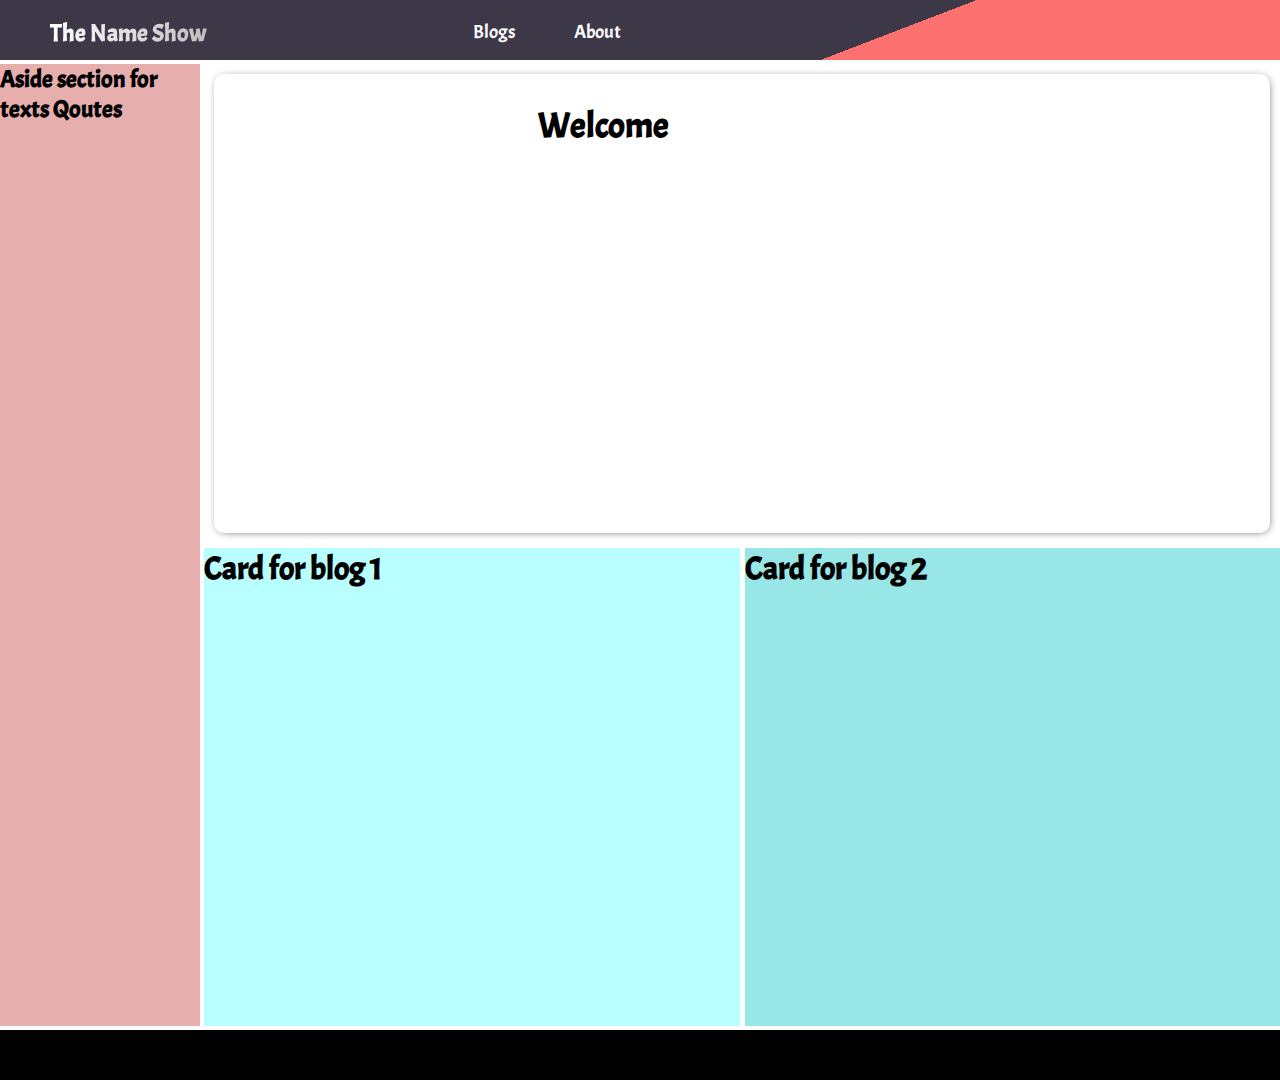
==== frontend/index.html @ 1564470f "initial commit from frontend" ====
<!DOCTYPE html>
<html lang="en">
  <head>
    <meta charset="UTF-8" />
    <meta http-equiv="X-UA-Compatible" content="IE=edge" />
    <meta name="viewport" content="width=device-width, initial-scale=1.0" />
    <link rel="shortcut icon" href="react.png" type="image/x-icon" />
    <link rel="stylesheet" href="./style.css" />
    <link rel="preconnect" href="https://fonts.googleapis.com" />
    <link rel="preconnect" href="https://fonts.gstatic.com" crossorigin />
    <link
      href="https://fonts.googleapis.com/css2?family=Acme&display=swap"
      rel="stylesheet"
    />
    <title>The Name Show</title>
  </head>

  <body>
    <div id="container">
      <nav id="navbar">
        <h1 id="navbarname">The Name Show</h1>
        <ul>
          <li><a href="#blogs">Blogs</a></li>
          <li><a href="#about">About</a></li>
        </ul>
      </nav>
      <aside id="aside"><h2>Aside section for texts Qoutes</h2></aside>
      <main id="main">
        <div class="content">
          <div class="intro">
            <h1 id="introtext">Welcome</h1>
          </div>
        </div>

        <div class="card1"><h1>Card for blog 1</h1></div>
        <div class="card2"><h1>Card for blog 2</h1></div>
      </main>
      <footer><h3>Footer</h3></footer>
    </div>
  </body>
</html>
---- frontend/style.css ----
* {
  margin: 0;
  padding: 0;
  font-family: "Acme", sans-serif;
  box-sizing: border-box;
}
#navbarname {
  position: absolute;
  top: 18px;
  left: 50px;
  color: white;
  font-size: 24px;
  background-image: linear-gradient(
    to right,
    rgb(255, 255, 255),
    rgb(190, 190, 190)
  );
  -webkit-background-clip: text;
  -moz-background-clip: text;
  background-clip: text;
  color: transparent;
}

#container {
  display: grid;
  height: 120vh;
  width: 100%;
  background-color: rgb(255, 255, 255);
  grid-template-columns: 200px 1fr 1fr 1fr;
  grid-gap: 4px;
  grid-template-rows: 60px 1fr 1fr 50px;
  grid-template-areas:
    "nav nav nav nav"
    "aside main main main"
    "aside main main main"
    "footer footer footer footer ";
}

nav {
  background: linear-gradient(339deg, #fd7171 32%, rgb(189 41 41 / 0%) 31%);
  grid-area: nav;
  background-color: rgb(60 56 72);
}
#navbar ul {
  display: flex;
  position: relative;
}
#navbar ul li {
  margin-left: 59px;
  list-style: none;
  color: white;
}
#navbar ul li a {
  text-decoration: none;
  color: white;
  position: relative;
  top: 20px;

  font-size: 19px;
  left: 414px;
}
#navbar ul li a:hover {
  color: rgb(190, 190, 190);
}

aside {
  background-color: rgb(231, 174, 174);
  grid-area: aside;
  overflow: hidden;
}
main {
  /* background-color: rgb(255, 253, 225); */
  grid-area: main;
  display: inline-grid;
  grid-template-rows: 1fr 1fr 1fr 1fr;
  grid-template-columns: 1fr 1fr 1fr 1fr;
  grid-gap: 5px;

  grid-template-areas:
    "content content content content"
    "content content content content"
    "card1 card1 card2 card2"
    "card1 card1 card2 card2";
}
footer {
  background-color: rgb(0, 0, 0);
  grid-area: footer;
}

.content {
  background-color: rgb(255, 255, 255);
  grid-area: content;
  /* border: 1px solid white; */
  box-shadow: 1px 1px 10px -4px;
  border-radius: 10px;
  margin: 10px;
  /* place-self: left; */
}
.card1 {
  grid-area: card1;
  background-color: rgb(186, 255, 255);
}
.card2 {
  background-color: rgb(152, 230, 230);
  grid-area: card2;
}
img {
  height: 200px;
  width: 200px;
}
#introtext {
  font-size: 35px;
  display: inline-block;
  position: relative;
  top: 29px;
  left: 324px;
}
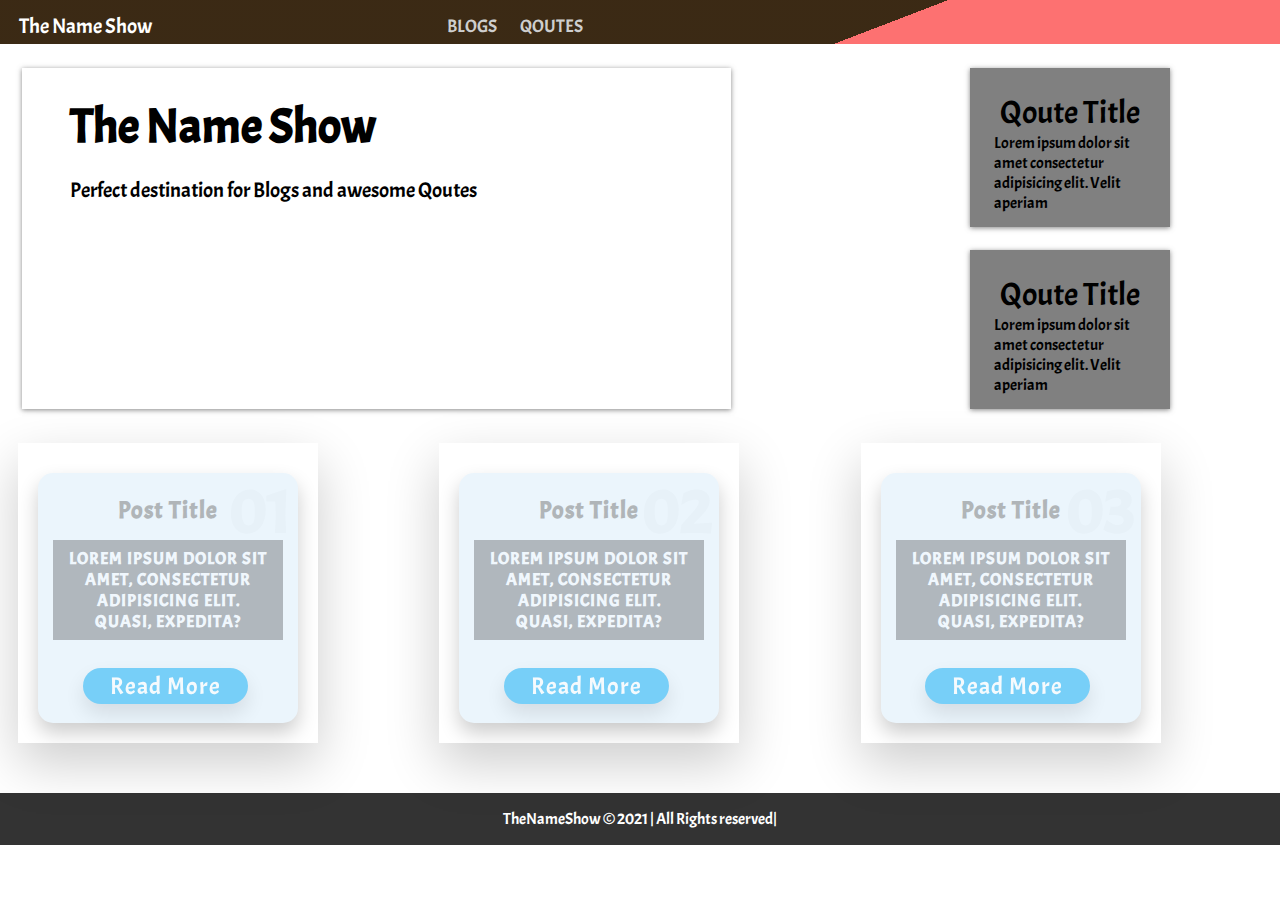
==== commit 76c9386b: "24 sep" ====
--- a/frontend/index.html
+++ b/frontend/index.html
@@ -12,30 +12,122 @@
       href="https://fonts.googleapis.com/css2?family=Acme&display=swap"
       rel="stylesheet"
     />
+    <link rel="stylesheet" href="style.css" />
     <title>The Name Show</title>
   </head>
 
   <body>
-    <div id="container">
-      <nav id="navbar">
-        <h1 id="navbarname">The Name Show</h1>
-        <ul>
-          <li><a href="#blogs">Blogs</a></li>
-          <li><a href="#about">About</a></li>
-        </ul>
-      </nav>
-      <aside id="aside"><h2>Aside section for texts Qoutes</h2></aside>
-      <main id="main">
-        <div class="content">
-          <div class="intro">
-            <h1 id="introtext">Welcome</h1>
+    <div class="container">
+      <div class="main_ui">
+ 
+        <nav class="navbar">
+          <p class="webname">The Name Show</p>
+
+          <ul>
+            <li>
+              <a href="#">Blogs</a>
+            </li>
+            <li>
+              <a href="#">Qoutes</a>
+            </li>
+          </ul>
+        </nav>
+
+   
+        <section class="top-container">
+          <header class="intropg">
+
+            <h1>The Name Show</h1>
+            <p>Perfect destination for Blogs and awesome Qoutes</p>
+          </header>
+          <div class="qoute-box qoute-box-a">
+            <p class="texttitle">Qoute Title</p>
+            <p class="textboxcontent">
+              Lorem ipsum dolor sit amet consectetur adipisicing elit. Velit
+              aperiam
+            </p>
           </div>
-        </div>
+          <div class="qoute-box qoute-box-b">
+            <p class="texttitle">Qoute Title</p>
+            <p class="textboxcontent">
+              Lorem ipsum dolor sit amet consectetur adipisicing elit. Velit
+              aperiam
+            </p>
+          </div>
+        </section>
 
-        <div class="card1"><h1>Card for blog 1</h1></div>
-        <div class="card2"><h1>Card for blog 2</h1></div>
-      </main>
-      <footer><h3>Footer</h3></footer>
+        <section class="boxes">
+         
+          <div class="box">
+            <span></span>
+            <span></span>
+            <span></span>
+            <span></span>
+            
+            <div class="box2">
+
+              <div class="blogcontent">
+                <h2>01</h2>
+                <h3>Post Title<h3>
+                  <p>
+                    Lorem ipsum dolor sit amet, consectetur adipisicing elit. Quasi,
+                    expedita?
+                  </p>
+                  <a href="#">Read More</a>
+                </div>
+            </div>
+            </div>
+    
+            <div class="box">
+              <span></span>
+              <span></span>
+              <span></span>
+              <span></span>
+              
+              <div class="box2">
+  
+                <div class="blogcontent">
+                  <h2>02</h2>
+                  <h3>Post Title<h3>
+                    <p>
+                      Lorem ipsum dolor sit amet, consectetur adipisicing elit. Quasi,
+                      expedita?
+                    </p>
+                    <a href="#">Read More</a>
+                  </div>
+              </div>
+              </div>
+      
+              <div class="box">
+                <span></span>
+                <span></span>
+                <span></span>
+                <span></span>
+
+                <div class="box2">
+    
+                  <div class="blogcontent">
+                    <h2>03</h2>
+                    <h3>Post Title<h3>
+                      <p>
+                        Lorem ipsum dolor sit amet, consectetur adipisicing elit. Quasi,
+                        expedita?
+                      </p>
+                      <a href="#">Read More</a>
+                    </div>
+                </div>
+                </div>
+        
+      
+          </div>
+        </section>
+
+
+        <footer>
+          <p>TheNameShow &copy; 2021    | All Rights reserved|</p>
+        </footer>
+      </div>
+    
     </div>
   </body>
 </html>
--- a/frontend/style.css
+++ b/frontend/style.css
@@ -1,117 +1,385 @@
-* {
-  margin: 0;
-  padding: 0;
-  font-family: "Acme", sans-serif;
-  box-sizing: border-box;
-}
-#navbarname {
-  position: absolute;
-  top: 18px;
-  left: 50px;
-  color: white;
-  font-size: 24px;
-  background-image: linear-gradient(
-    to right,
-    rgb(255, 255, 255),
-    rgb(190, 190, 190)
-  );
-  -webkit-background-clip: text;
-  -moz-background-clip: text;
-  background-clip: text;
-  color: transparent;
-}
-
-#container {
-  display: grid;
-  height: 120vh;
-  width: 100%;
-  background-color: rgb(255, 255, 255);
-  grid-template-columns: 200px 1fr 1fr 1fr;
-  grid-gap: 4px;
-  grid-template-rows: 60px 1fr 1fr 50px;
-  grid-template-areas:
-    "nav nav nav nav"
-    "aside main main main"
-    "aside main main main"
-    "footer footer footer footer ";
-}
-
-nav {
-  background: linear-gradient(339deg, #fd7171 32%, rgb(189 41 41 / 0%) 31%);
-  grid-area: nav;
-  background-color: rgb(60 56 72);
-}
-#navbar ul {
-  display: flex;
-  position: relative;
-}
-#navbar ul li {
-  margin-left: 59px;
-  list-style: none;
-  color: white;
-}
-#navbar ul li a {
-  text-decoration: none;
-  color: white;
-  position: relative;
-  top: 20px;
-
-  font-size: 19px;
-  left: 414px;
-}
-#navbar ul li a:hover {
-  color: rgb(190, 190, 190);
-}
-
-aside {
-  background-color: rgb(231, 174, 174);
-  grid-area: aside;
-  overflow: hidden;
-}
-main {
-  /* background-color: rgb(255, 253, 225); */
-  grid-area: main;
-  display: inline-grid;
-  grid-template-rows: 1fr 1fr 1fr 1fr;
-  grid-template-columns: 1fr 1fr 1fr 1fr;
-  grid-gap: 5px;
-
-  grid-template-areas:
-    "content content content content"
-    "content content content content"
-    "card1 card1 card2 card2"
-    "card1 card1 card2 card2";
-}
-footer {
-  background-color: rgb(0, 0, 0);
-  grid-area: footer;
-}
-
-.content {
-  background-color: rgb(255, 255, 255);
-  grid-area: content;
-  /* border: 1px solid white; */
-  box-shadow: 1px 1px 10px -4px;
-  border-radius: 10px;
-  margin: 10px;
-  /* place-self: left; */
-}
-.card1 {
-  grid-area: card1;
-  background-color: rgb(186, 255, 255);
-}
-.card2 {
-  background-color: rgb(152, 230, 230);
-  grid-area: card2;
-}
-img {
-  height: 200px;
-  width: 200px;
-}
-#introtext {
-  font-size: 35px;
-  display: inline-block;
-  position: relative;
-  top: 29px;
-  left: 324px;
-}
+:root {
+    --primary: #ddd;
+    --dark: #333;
+  
+    --light: #fff;
+    --shadow: 0 1px 5px rgba(104, 104, 104, 0.8);
+  }
+  
+  * {
+    box-sizing: border-box;
+    font-family: "Acme";
+  
+    padding: 0;
+    margin: 0;
+  }
+  
+  .btn {
+    background: var(--dark);
+    color: var(--light);
+    padding: 0.6rem 1.3rem;
+    text-decoration: none;
+    border: 0;
+  }
+  
+  img {
+    max-width: 100%;
+  }
+  
+  .main_ui {
+    display: grid;
+    grid-gap: 20px;
+  }
+  .webname {
+    position: absolute;
+    top: 13px;
+    color: white;
+    left: 19px;
+    font-size: 1.3rem;
+  }
+  
+  /* Navigation */
+  
+  .navbar ul {
+    /* display: grid; */
+    display: flex;
+    /* grid-gap: 20px; */
+    background: linear-gradient(339deg, #fd7171 32%, rgb(51 33 11 / 96%) 25%);
+    padding: 0;
+    list-style: none;
+    grid-template-columns: repeat(4, 1fr);
+  }
+  .navbar ul li {
+    position: relative;
+    top: 4px;
+    left: 436px;
+  }
+  
+  .navbar a {
+    display: inline-block;
+    text-decoration: none;
+    padding: 0.7rem;
+    text-align: center;
+    color: rgb(206, 206, 206);
+    text-transform: uppercase;
+    font-size: 1.1rem;
+    text-decoration: none;
+  
+    z-index: 2;
+  }
+  
+  .navbar a:hover {
+    color: rgb(255, 255, 255);
+  }
+  
+  /* Top Container */
+  .top-container {
+    display: grid;
+    grid-gap: 23px;
+    position: relative;
+    top: 4px;
+    left: -8px;
+    width: 100%;
+    grid-template-areas:
+      "intropg intropg qoute-box-a"
+      "intropg intropg  qoute-box-b";
+  }
+  
+  .intropg {
+    grid-area: intropg;
+    min-height: 333px;
+    padding: 3rem;
+    display: flex;
+    background: url(./contentintro.jpg);
+    background-size: cover;
+    background-position: center;
+    flex-direction: column;
+    margin-left: 30px;
+    background-position-y: 40px;
+    background-repeat: no-repeat;
+    align-items: start;
+    width: 709px;
+    overflow: hidden;
+    justify-content: start;
+    box-shadow: var(--shadow);
+  }
+  
+  .intropg h1 {
+    position: relative;
+    top: -20px;
+    font-size: 3rem;
+    margin-bottom: 0;
+    color: black;
+  }
+  
+  .intropg p {
+    font-size: 1.3rem;
+    margin-top: 0;
+    color: black;
+  }
+  
+  .qoute-box {
+    background: grey;
+    display: grid;
+    align-items: center;
+    justify-items: center;
+    box-shadow: var(--shadow);
+    padding: 1.5rem;
+    width: 200px;
+    height: 159px;
+    position: relative;
+    left: 4px;
+  }
+  
+  .qoute-box .texttitle {
+    font-size: 2rem;
+  }
+  
+  .qoute-box-a {
+    grid-area: qoute-box-a;
+  }
+  
+  .qoute-box-b {
+    grid-area: qoute-box-b;
+  }
+  
+  .boxes {
+    display: grid;
+    grid-gap: 20px;
+    grid-template-columns: repeat(auto-fit, minmax(200px, 1fr));
+    margin: 18px;
+  }
+  .boxes:hover .box {
+    opacity: 0.2;
+  }
+  .boxes .box:hover {
+    opacity: 1;
+  }
+  .box {
+    background: rgb(255, 255, 255);
+    position: relative;
+    top: 0;
+    left: 0;
+    width: 300px;
+    height: 300px;
+    overflow: hidden;
+    text-align: center;
+    padding: 1.5rem 2rem;
+    box-shadow: 0px 20px 50px rgba(0, 0, 0, 0.2);
+  }
+  .box2 {
+    position: absolute;
+    top: 30px;
+    left: 20px;
+    right: 20px;
+    bottom: 20px;
+    background: #ebf5fc;
+    box-shadow: 0 10px 20px rgba(0, 0, 0, 0.2);
+    border-radius: 15px;
+    transition: 0.5s;
+  }
+  
+  .box .blogcontent {
+    display: flex;
+    flex-direction: column;
+    padding: 15px;
+    margin-top: 7px;
+  }
+  .box .blogcontent h2 {
+    position: absolute;
+    top: -2px;
+    right: 6px;
+    font-size: 4em;
+    font-weight: 700;
+    color: rgba(0, 0, 0, 0.05);
+    z-index: 1;
+    opacity: 0.3;
+    transition: 0.5s;
+  }
+  .box:hover .blogcontent h2 {
+    opacity: 1;
+    transform: translateY(-14px);
+  
+    pointer-events: none;
+  }
+  .box .blogcontent h3 {
+    position: relative;
+    font-size: 1.5em;
+    color: #777;
+    z-index: 2;
+    opacity: 0.5;
+    letter-spacing: 1px;
+    transition: 0.5s;
+  }
+  .box .blogcontent p {
+    position: relative;
+    font-size: 0.7em;
+    color: 777;
+    z-index: 2;
+    font-weight: 300;
+    opacity: 0.5;
+    letter-spacing: 1px;
+    transition: 0.5s;
+  }
+  .box .blogcontent p {
+    display: inline-block;
+    margin-top: 15px;
+    padding: 8px 15px;
+    display: flex;
+    flex-direction: column;
+    background: rgb(0, 0, 0);
+    color: white;
+    text-decoration: none;
+    text-transform: uppercase;
+    font-weight: 700;
+  }
+  .box .blogcontent a {
+    margin-top: 20px;
+    border-radius: 41px;
+    padding: 3px;
+    display: inline-block;
+    background: #03a9f4;
+    /* display: flex; */
+    flex-direction: column;
+    /* background: rgb(0 0 0); */
+    color: white;
+    width: 165px;
+    position: relative;
+    top: 8px;
+    left: -3px;
+    box-shadow: 0 10px 20px rgba(0, 0, 0, 0.2);
+    text-decoration: none;
+    /* text-transform: uppercase; */
+    font-weight: 500;
+  }
+  
+  .box:hover .blogcontent h3 {
+    opacity: 1;
+    color: white;
+  }
+  .box:hover .blogcontent h2 {
+    color: black;
+  }
+  .box:hover .blogcontent h3,
+  .box:hover .blogcontent p {
+    color: white;
+  }
+  .box:hover .box2 {
+    transform: translateY(-15px);
+    box-shadow: 0 10px 40px rgba(0, 0, 0, 0.2);
+    background: linear-gradient(45deg, #b95ce4, #bda9ff);
+  }
+  .box:hover .blogcontent a {
+    background: #ff568f;
+  }
+  .box span {
+    transition: 0.5s;
+    opacity: 0;
+  }
+  .box:hover span {
+    opacity: 1;
+  }
+  .box span:nth-child(1) {
+    position: absolute;
+    top: 0;
+    left: 0;
+    width: 100%;
+    height: 3px;
+    background: linear-gradient(to right, transparent, #217dff);
+    animation: animate1 2s linear infinite;
+  }
+  .box span:nth-child(2) {
+    position: absolute;
+    top: 0;
+    right: 0;
+    width: 3px;
+    height: 100%;
+    background: linear-gradient(to bottom, transparent, #3f8efd);
+    animation: animate2 2s linear infinite;
+    animation-delay: 1s;
+  }
+  .box span:nth-child(3) {
+    position: absolute;
+    bottom: 0;
+    left: 0;
+    width: 100%;
+    height: 3px;
+    background: linear-gradient(to left, transparent, #3f8efd);
+    animation: animate3 2s linear infinite;
+  }
+  .box span:nth-child(4) {
+    position: absolute;
+    top: 0;
+    left: 0;
+    width: 100%;
+    height: 3px;
+    animation-delay: 1.5s;
+    background: linear-gradient(to top, transparent, #3f8efd);
+    animation: animate4 2s linear infinite;
+  }
+  @keyframes animate1 {
+    0% {
+      transform: translateX(-100%);
+    }
+    100% {
+      transform: translateX(100%);
+    }
+  }
+  @keyframes animate2 {
+    0% {
+      transform: translateY(-100%);
+    }
+    100% {
+      transform: translateY(100%);
+    }
+  }
+  @keyframes animate3 {
+    0% {
+      transform: translateX(100%);
+    }
+    100% {
+      transform: translateX(-100%);
+    }
+  }
+  @keyframes animate4 {
+    0% {
+      transform: translateY(-100%);
+    }
+    100% {
+      transform: translateY(100%);
+    }
+  }
+  
+  footer {
+    margin-top: 2rem;
+    background: var(--dark);
+    color: white;
+    text-align: center;
+    padding: 1rem;
+  }
+  
+  @media (max-width: 700px) {
+    .top-container {
+      grid-template-areas:
+        "intropg intropg"
+        "qoute-box-a qoute-box-b";
+    }
+  
+    .intropg h1 {
+      font-size: 2.5rem;
+    }
+  
+    .navbar ul {
+      grid-template-columns: 1fr;
+    }
+  }
+  
+  @media (max-width: 500px) {
+    .top-container {
+      grid-template-areas:
+        "intropg"
+        "qoute-box-a"
+        "qoute-box-b";
+    }
+  }
+  --- a/frontend/style.css
+++ b/frontend/style.css
@@ -1,117 +1,385 @@
-* {
-  margin: 0;
-  padding: 0;
-  font-family: "Acme", sans-serif;
-  box-sizing: border-box;
-}
-#navbarname {
-  position: absolute;
-  top: 18px;
-  left: 50px;
-  color: white;
-  font-size: 24px;
-  background-image: linear-gradient(
-    to right,
-    rgb(255, 255, 255),
-    rgb(190, 190, 190)
-  );
-  -webkit-background-clip: text;
-  -moz-background-clip: text;
-  background-clip: text;
-  color: transparent;
-}
-
-#container {
-  display: grid;
-  height: 120vh;
-  width: 100%;
-  background-color: rgb(255, 255, 255);
-  grid-template-columns: 200px 1fr 1fr 1fr;
-  grid-gap: 4px;
-  grid-template-rows: 60px 1fr 1fr 50px;
-  grid-template-areas:
-    "nav nav nav nav"
-    "aside main main main"
-    "aside main main main"
-    "footer footer footer footer ";
-}
-
-nav {
-  background: linear-gradient(339deg, #fd7171 32%, rgb(189 41 41 / 0%) 31%);
-  grid-area: nav;
-  background-color: rgb(60 56 72);
-}
-#navbar ul {
-  display: flex;
-  position: relative;
-}
-#navbar ul li {
-  margin-left: 59px;
-  list-style: none;
-  color: white;
-}
-#navbar ul li a {
-  text-decoration: none;
-  color: white;
-  position: relative;
-  top: 20px;
-
-  font-size: 19px;
-  left: 414px;
-}
-#navbar ul li a:hover {
-  color: rgb(190, 190, 190);
-}
-
-aside {
-  background-color: rgb(231, 174, 174);
-  grid-area: aside;
-  overflow: hidden;
-}
-main {
-  /* background-color: rgb(255, 253, 225); */
-  grid-area: main;
-  display: inline-grid;
-  grid-template-rows: 1fr 1fr 1fr 1fr;
-  grid-template-columns: 1fr 1fr 1fr 1fr;
-  grid-gap: 5px;
-
-  grid-template-areas:
-    "content content content content"
-    "content content content content"
-    "card1 card1 card2 card2"
-    "card1 card1 card2 card2";
-}
-footer {
-  background-color: rgb(0, 0, 0);
-  grid-area: footer;
-}
-
-.content {
-  background-color: rgb(255, 255, 255);
-  grid-area: content;
-  /* border: 1px solid white; */
-  box-shadow: 1px 1px 10px -4px;
-  border-radius: 10px;
-  margin: 10px;
-  /* place-self: left; */
-}
-.card1 {
-  grid-area: card1;
-  background-color: rgb(186, 255, 255);
-}
-.card2 {
-  background-color: rgb(152, 230, 230);
-  grid-area: card2;
-}
-img {
-  height: 200px;
-  width: 200px;
-}
-#introtext {
-  font-size: 35px;
-  display: inline-block;
-  position: relative;
-  top: 29px;
-  left: 324px;
-}
+:root {
+    --primary: #ddd;
+    --dark: #333;
+  
+    --light: #fff;
+    --shadow: 0 1px 5px rgba(104, 104, 104, 0.8);
+  }
+  
+  * {
+    box-sizing: border-box;
+    font-family: "Acme";
+  
+    padding: 0;
+    margin: 0;
+  }
+  
+  .btn {
+    background: var(--dark);
+    color: var(--light);
+    padding: 0.6rem 1.3rem;
+    text-decoration: none;
+    border: 0;
+  }
+  
+  img {
+    max-width: 100%;
+  }
+  
+  .main_ui {
+    display: grid;
+    grid-gap: 20px;
+  }
+  .webname {
+    position: absolute;
+    top: 13px;
+    color: white;
+    left: 19px;
+    font-size: 1.3rem;
+  }
+  
+  /* Navigation */
+  
+  .navbar ul {
+    /* display: grid; */
+    display: flex;
+    /* grid-gap: 20px; */
+    background: linear-gradient(339deg, #fd7171 32%, rgb(51 33 11 / 96%) 25%);
+    padding: 0;
+    list-style: none;
+    grid-template-columns: repeat(4, 1fr);
+  }
+  .navbar ul li {
+    position: relative;
+    top: 4px;
+    left: 436px;
+  }
+  
+  .navbar a {
+    display: inline-block;
+    text-decoration: none;
+    padding: 0.7rem;
+    text-align: center;
+    color: rgb(206, 206, 206);
+    text-transform: uppercase;
+    font-size: 1.1rem;
+    text-decoration: none;
+  
+    z-index: 2;
+  }
+  
+  .navbar a:hover {
+    color: rgb(255, 255, 255);
+  }
+  
+  /* Top Container */
+  .top-container {
+    display: grid;
+    grid-gap: 23px;
+    position: relative;
+    top: 4px;
+    left: -8px;
+    width: 100%;
+    grid-template-areas:
+      "intropg intropg qoute-box-a"
+      "intropg intropg  qoute-box-b";
+  }
+  
+  .intropg {
+    grid-area: intropg;
+    min-height: 333px;
+    padding: 3rem;
+    display: flex;
+    background: url(./contentintro.jpg);
+    background-size: cover;
+    background-position: center;
+    flex-direction: column;
+    margin-left: 30px;
+    background-position-y: 40px;
+    background-repeat: no-repeat;
+    align-items: start;
+    width: 709px;
+    overflow: hidden;
+    justify-content: start;
+    box-shadow: var(--shadow);
+  }
+  
+  .intropg h1 {
+    position: relative;
+    top: -20px;
+    font-size: 3rem;
+    margin-bottom: 0;
+    color: black;
+  }
+  
+  .intropg p {
+    font-size: 1.3rem;
+    margin-top: 0;
+    color: black;
+  }
+  
+  .qoute-box {
+    background: grey;
+    display: grid;
+    align-items: center;
+    justify-items: center;
+    box-shadow: var(--shadow);
+    padding: 1.5rem;
+    width: 200px;
+    height: 159px;
+    position: relative;
+    left: 4px;
+  }
+  
+  .qoute-box .texttitle {
+    font-size: 2rem;
+  }
+  
+  .qoute-box-a {
+    grid-area: qoute-box-a;
+  }
+  
+  .qoute-box-b {
+    grid-area: qoute-box-b;
+  }
+  
+  .boxes {
+    display: grid;
+    grid-gap: 20px;
+    grid-template-columns: repeat(auto-fit, minmax(200px, 1fr));
+    margin: 18px;
+  }
+  .boxes:hover .box {
+    opacity: 0.2;
+  }
+  .boxes .box:hover {
+    opacity: 1;
+  }
+  .box {
+    background: rgb(255, 255, 255);
+    position: relative;
+    top: 0;
+    left: 0;
+    width: 300px;
+    height: 300px;
+    overflow: hidden;
+    text-align: center;
+    padding: 1.5rem 2rem;
+    box-shadow: 0px 20px 50px rgba(0, 0, 0, 0.2);
+  }
+  .box2 {
+    position: absolute;
+    top: 30px;
+    left: 20px;
+    right: 20px;
+    bottom: 20px;
+    background: #ebf5fc;
+    box-shadow: 0 10px 20px rgba(0, 0, 0, 0.2);
+    border-radius: 15px;
+    transition: 0.5s;
+  }
+  
+  .box .blogcontent {
+    display: flex;
+    flex-direction: column;
+    padding: 15px;
+    margin-top: 7px;
+  }
+  .box .blogcontent h2 {
+    position: absolute;
+    top: -2px;
+    right: 6px;
+    font-size: 4em;
+    font-weight: 700;
+    color: rgba(0, 0, 0, 0.05);
+    z-index: 1;
+    opacity: 0.3;
+    transition: 0.5s;
+  }
+  .box:hover .blogcontent h2 {
+    opacity: 1;
+    transform: translateY(-14px);
+  
+    pointer-events: none;
+  }
+  .box .blogcontent h3 {
+    position: relative;
+    font-size: 1.5em;
+    color: #777;
+    z-index: 2;
+    opacity: 0.5;
+    letter-spacing: 1px;
+    transition: 0.5s;
+  }
+  .box .blogcontent p {
+    position: relative;
+    font-size: 0.7em;
+    color: 777;
+    z-index: 2;
+    font-weight: 300;
+    opacity: 0.5;
+    letter-spacing: 1px;
+    transition: 0.5s;
+  }
+  .box .blogcontent p {
+    display: inline-block;
+    margin-top: 15px;
+    padding: 8px 15px;
+    display: flex;
+    flex-direction: column;
+    background: rgb(0, 0, 0);
+    color: white;
+    text-decoration: none;
+    text-transform: uppercase;
+    font-weight: 700;
+  }
+  .box .blogcontent a {
+    margin-top: 20px;
+    border-radius: 41px;
+    padding: 3px;
+    display: inline-block;
+    background: #03a9f4;
+    /* display: flex; */
+    flex-direction: column;
+    /* background: rgb(0 0 0); */
+    color: white;
+    width: 165px;
+    position: relative;
+    top: 8px;
+    left: -3px;
+    box-shadow: 0 10px 20px rgba(0, 0, 0, 0.2);
+    text-decoration: none;
+    /* text-transform: uppercase; */
+    font-weight: 500;
+  }
+  
+  .box:hover .blogcontent h3 {
+    opacity: 1;
+    color: white;
+  }
+  .box:hover .blogcontent h2 {
+    color: black;
+  }
+  .box:hover .blogcontent h3,
+  .box:hover .blogcontent p {
+    color: white;
+  }
+  .box:hover .box2 {
+    transform: translateY(-15px);
+    box-shadow: 0 10px 40px rgba(0, 0, 0, 0.2);
+    background: linear-gradient(45deg, #b95ce4, #bda9ff);
+  }
+  .box:hover .blogcontent a {
+    background: #ff568f;
+  }
+  .box span {
+    transition: 0.5s;
+    opacity: 0;
+  }
+  .box:hover span {
+    opacity: 1;
+  }
+  .box span:nth-child(1) {
+    position: absolute;
+    top: 0;
+    left: 0;
+    width: 100%;
+    height: 3px;
+    background: linear-gradient(to right, transparent, #217dff);
+    animation: animate1 2s linear infinite;
+  }
+  .box span:nth-child(2) {
+    position: absolute;
+    top: 0;
+    right: 0;
+    width: 3px;
+    height: 100%;
+    background: linear-gradient(to bottom, transparent, #3f8efd);
+    animation: animate2 2s linear infinite;
+    animation-delay: 1s;
+  }
+  .box span:nth-child(3) {
+    position: absolute;
+    bottom: 0;
+    left: 0;
+    width: 100%;
+    height: 3px;
+    background: linear-gradient(to left, transparent, #3f8efd);
+    animation: animate3 2s linear infinite;
+  }
+  .box span:nth-child(4) {
+    position: absolute;
+    top: 0;
+    left: 0;
+    width: 100%;
+    height: 3px;
+    animation-delay: 1.5s;
+    background: linear-gradient(to top, transparent, #3f8efd);
+    animation: animate4 2s linear infinite;
+  }
+  @keyframes animate1 {
+    0% {
+      transform: translateX(-100%);
+    }
+    100% {
+      transform: translateX(100%);
+    }
+  }
+  @keyframes animate2 {
+    0% {
+      transform: translateY(-100%);
+    }
+    100% {
+      transform: translateY(100%);
+    }
+  }
+  @keyframes animate3 {
+    0% {
+      transform: translateX(100%);
+    }
+    100% {
+      transform: translateX(-100%);
+    }
+  }
+  @keyframes animate4 {
+    0% {
+      transform: translateY(-100%);
+    }
+    100% {
+      transform: translateY(100%);
+    }
+  }
+  
+  footer {
+    margin-top: 2rem;
+    background: var(--dark);
+    color: white;
+    text-align: center;
+    padding: 1rem;
+  }
+  
+  @media (max-width: 700px) {
+    .top-container {
+      grid-template-areas:
+        "intropg intropg"
+        "qoute-box-a qoute-box-b";
+    }
+  
+    .intropg h1 {
+      font-size: 2.5rem;
+    }
+  
+    .navbar ul {
+      grid-template-columns: 1fr;
+    }
+  }
+  
+  @media (max-width: 500px) {
+    .top-container {
+      grid-template-areas:
+        "intropg"
+        "qoute-box-a"
+        "qoute-box-b";
+    }
+  }
+  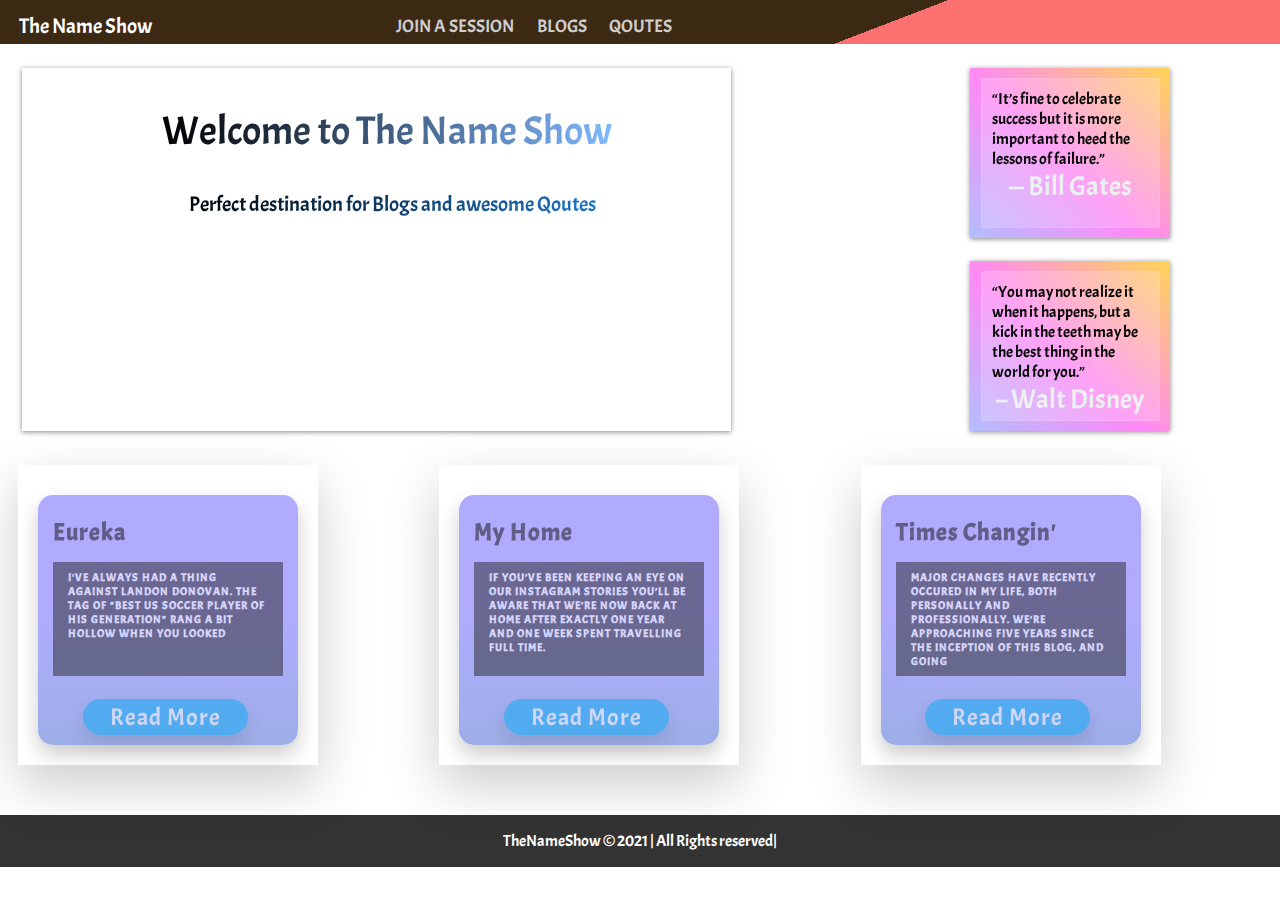
==== commit dbaea7a4: "25/09/2021" ====
--- a/frontend/index.html
+++ b/frontend/index.html
@@ -24,6 +24,10 @@
           <p class="webname">The Name Show</p>
 
           <ul>
+          <li>
+            <a href="#"  id="session">Join A Session</a>
+        </li>
+              
             <li>
               <a href="#">Blogs</a>
             </li>
@@ -31,28 +35,39 @@
               <a href="#">Qoutes</a>
             </li>
           </ul>
+        
+          
         </nav>
 
    
         <section class="top-container">
           <header class="intropg">
+            <div class="article">
 
-            <h1>The Name Show</h1>
-            <p>Perfect destination for Blogs and awesome Qoutes</p>
-          </header>
+              <h1> Welcome to <span > The Name Show</span></h1>
+              <p>Perfect destination for Blogs and awesome Qoutes</p>
+            </div>
+            </header>
           <div class="qoute-box qoute-box-a">
-            <p class="texttitle">Qoute Title</p>
-            <p class="textboxcontent">
-              Lorem ipsum dolor sit amet consectetur adipisicing elit. Velit
-              aperiam
+            <div class="glass">
+
+              <p class="textboxcontent">
+                “It’s fine to celebrate success but it is more important to heed the lessons of failure.”
+                
+                
             </p>
+            <p class="texttitle"> — Bill Gates</p>
+            
+          </div>
           </div>
           <div class="qoute-box qoute-box-b">
-            <p class="texttitle">Qoute Title</p>
-            <p class="textboxcontent">
-              Lorem ipsum dolor sit amet consectetur adipisicing elit. Velit
-              aperiam
-            </p>
+            <div class="glass">
+              <p class="textboxcontent">
+                “You may not realize it when it happens, but a kick in the teeth may be the best thing in the world for you.” 
+              </p>
+              <p class="texttitle">– Walt Disney</p>
+
+            </div>
           </div>
         </section>
 
@@ -68,10 +83,9 @@
 
               <div class="blogcontent">
                 <h2>01</h2>
-                <h3>Post Title<h3>
+                <h3>Eureka<h3>
                   <p>
-                    Lorem ipsum dolor sit amet, consectetur adipisicing elit. Quasi,
-                    expedita?
+                    I've always had a thing against Landon Donovan. The tag of "best US soccer player of his generation" rang a bit hollow when you looked 
                   </p>
                   <a href="#">Read More</a>
                 </div>
@@ -88,10 +102,10 @@
   
                 <div class="blogcontent">
                   <h2>02</h2>
-                  <h3>Post Title<h3>
+                  <h3>My Home<h3>
                     <p>
-                      Lorem ipsum dolor sit amet, consectetur adipisicing elit. Quasi,
-                      expedita?
+                      
+                      If you’ve been keeping an eye on our instagram stories you’ll be aware that we’re now back at home after exactly one year and one week spent travelling full time. 
                     </p>
                     <a href="#">Read More</a>
                   </div>
@@ -108,10 +122,9 @@
     
                   <div class="blogcontent">
                     <h2>03</h2>
-                    <h3>Post Title<h3>
+                    <h3>Times Changin'<h3>
                       <p>
-                        Lorem ipsum dolor sit amet, consectetur adipisicing elit. Quasi,
-                        expedita?
+                        Major changes have recently occured in my life, both personally and professionally. We're approaching five years since the inception of this blog, and going
                       </p>
                       <a href="#">Read More</a>
                     </div>
--- a/frontend/style.css
+++ b/frontend/style.css
@@ -1,385 +1,484 @@
 :root {
-    --primary: #ddd;
-    --dark: #333;
-  
-    --light: #fff;
-    --shadow: 0 1px 5px rgba(104, 104, 104, 0.8);
-  }
-  
-  * {
-    box-sizing: border-box;
-    font-family: "Acme";
-  
-    padding: 0;
-    margin: 0;
-  }
-  
-  .btn {
-    background: var(--dark);
-    color: var(--light);
-    padding: 0.6rem 1.3rem;
-    text-decoration: none;
-    border: 0;
-  }
-  
-  img {
-    max-width: 100%;
-  }
-  
-  .main_ui {
-    display: grid;
-    grid-gap: 20px;
-  }
-  .webname {
-    position: absolute;
-    top: 13px;
-    color: white;
-    left: 19px;
-    font-size: 1.3rem;
-  }
-  
-  /* Navigation */
-  
+  --primary: #ddd;
+  --dark: #333;
+
+  --light: #fff;
+  --shadow: 0 1px 5px rgba(104, 104, 104, 0.8);
+}
+
+* {
+  box-sizing: border-box;
+  font-family: "Acme";
+
+  padding: 0;
+  margin: 0;
+}
+@import url(https://fonts.googleapis.com/css?family=Roboto:400,500,700);
+@import url(https://fonts.googleapis.com/css?family=Droid+Serif:400,700,400italic,700italic);
+
+/* .blog-card {
+  width: 200px;
+  height: 200px;
+  position: relative;
+  top: 134px;
+  left: 88px;
+  margin: -250px 0 0 -175px;
+  overflow: hidden;
+  border-radius: 10px;
+  box-shadow: 3px 3px 20px rgb(0 0 0 / 50%);
+  text-align: center;
+} */
+
+/* .title-content {
+  text-align: center;
+  margin: 25px 0 0 0;
+  position: absolute;
+  z-index: 20;
+  width: 100%;
+  top: 0;
+  left: 0;
+} */
+
+.intro {
+  width: 170px;
+  margin: 0 auto;
+  color: #dce3e7;
+  font-family: "Droid Serif", serif;
+  font-size: 13px;
+  font-style: italic;
+  line-height: 18px;
+}
+
+h1 {
+  font-size: 45px;
+  font-weight: 500;
+  /* text-transform: uppercase */
+}
+.glass {
+  color: #ecf0f1;
+  border-radius: 2px;
+  padding: 10px;
+  position: absolute;
+  left: 11px;
+  right: 10px;
+  top: 10px;
+  /* bottom: -9px; */
+  display: flex;
+  background: rgba(255, 255, 255, 0.2);
+  border: solid 1px rgba(255, 255, 255, 0.3);
+  background-clip: padding-box;
+  backdrop-filter: blur(10px);
+  flex-direction: column;
+  align-content: center;
+  align-items: center;
+  height: 150px;
+}
+img {
+  max-width: 100%;
+}
+
+.main_ui {
+  display: grid;
+  grid-gap: 20px;
+}
+.webname {
+  position: absolute;
+  top: 13px;
+  color: white;
+  left: 19px;
+  font-size: 1.3rem;
+}
+
+/* Navigation */
+
+.navbar ul {
+  /* display: grid; */
+  display: flex;
+  /* grid-gap: 20px; */
+  background: linear-gradient(339deg, #fd7171 32%, rgb(51 33 11 / 96%) 25%);
+  padding: 0;
+  list-style: none;
+  grid-template-columns: repeat(4, 1fr);
+}
+.navbar ul li {
+  position: relative;
+  top: 4px;
+  left: 385px;
+}
+
+.navbar a {
+  display: inline-block;
+  text-decoration: none;
+  padding: 0.7rem;
+  text-align: center;
+  color: rgb(206, 206, 206);
+  text-transform: uppercase;
+  font-size: 1.1rem;
+  text-decoration: none;
+
+  z-index: 2;
+}
+
+.navbar a:hover {
+  color: rgb(255, 255, 255);
+}
+
+/* Top Container */
+.top-container {
+  display: grid;
+  grid-gap: 23px;
+  position: relative;
+  top: 4px;
+  left: -8px;
+  width: 100%;
+  grid-template-areas:
+    "intropg intropg qoute-box-a"
+    "intropg intropg  qoute-box-b";
+}
+
+.intropg {
+  grid-area: intropg;
+  min-height: 333px;
+  padding: 3rem;
+  display: flex;
+  background: url(./contentintro.jpg);
+  background-size: cover;
+  background-position: center;
+  flex-direction: column;
+  margin-left: 30px;
+  background-position-y: 42px;
+  background-repeat: no-repeat;
+  align-items: start;
+  width: 709px;
+  overflow: hidden;
+  justify-content: start;
+  box-shadow: var(--shadow);
+}
+/* #session {
+  color: rgb(51, 51, 51);
+  font-weight: bold;
+}
+#session:hover {
+  color: black;
+} */
+
+.intropg h1 {
+  position: relative;
+  top: -10px;
+  left: 92px;
+  font-size: 2.5rem;
+  margin-bottom: 0;
+  background: linear-gradient(to right, hsl(0deg 0% 0%), hsl(213deg 100% 75%));
+  -webkit-background-clip: text;
+  background-clip: text;
+  -webkit-text-fill-color: transparent;
+}
+
+.intropg p {
+  font-size: 1.3rem;
+  margin-top: 0;
+  color: black;
+  background: linear-gradient(to right, hsl(0deg 0% 0%), hsl(209 74% 47%));
+  -webkit-background-clip: text;
+  background-clip: text;
+  -webkit-text-fill-color: transparent;
+  position: relative;
+  left: 97px;
+  top: 25px;
+}
+
+.qoute-box {
+  /* background: grey; */
+  background-color: #4158d0;
+  background-image: linear-gradient(
+    43deg,
+    #b2beff 0%,
+    #ff89f6 46%,
+    #ffd557 100%
+  );
+
+  display: grid;
+  align-items: center;
+  justify-items: center;
+  box-shadow: var(--shadow);
+  padding: 1.5rem;
+  width: 200px;
+  height: 170px;
+  position: relative;
+  left: 4px;
+}
+.article {
+  background: linear-gradient(to right, hsl(98 100% 62%), hsl(204 100% 59%));
+  -webkit-background-clip: text;
+  background-clip: text;
+  -webkit-text-fill-color: transparent;
+  text-align: center;
+}
+
+.textboxcontent {
+  color: black;
+}
+.qoute-box .texttitle {
+  font-size: 1.7rem;
+}
+
+.qoute-box-a {
+  grid-area: qoute-box-a;
+}
+
+.qoute-box-b {
+  grid-area: qoute-box-b;
+}
+
+.boxes {
+  display: grid;
+
+  grid-gap: 20px;
+  grid-template-columns: repeat(auto-fit, minmax(200px, 1fr));
+  /* grid-template-columns: repeat(auto-fill, minmax(200px, 1fr)); */
+  margin: 18px;
+}
+.boxes:hover .box {
+  opacity: 0.2;
+}
+.boxes .box:hover {
+  opacity: 1;
+}
+.box {
+  background: rgb(255, 255, 255);
+  position: relative;
+  top: 0;
+  left: 0;
+  width: 300px;
+  height: 300px;
+  overflow: hidden;
+  text-align: center;
+  padding: 1.5rem 2rem;
+  box-shadow: 0px 20px 50px rgba(0, 0, 0, 0.2);
+}
+.box2 {
+  position: absolute;
+  top: 30px;
+  left: 20px;
+  right: 20px;
+  bottom: 20px;
+  background-image: linear-gradient(
+    180.6deg,
+    rgb(176 171 255) 47.2%,
+    rgb(153 175 226) 110.2%
+  );
+
+  box-shadow: 0 10px 20px rgb(0 0 0 / 20%);
+  border-radius: 15px;
+  transition: 0.5s;
+}
+.box .blogcontent {
+  display: flex;
+  flex-direction: column;
+  align-items: start;
+  padding: 15px;
+  margin-top: 7px;
+}
+.box .blogcontent h2 {
+  position: absolute;
+  top: -2px;
+  right: 6px;
+  font-size: 4em;
+  font-weight: 700;
+  /* color: rgb(255 7 7 / 82%); */
+  z-index: 1;
+  opacity: 0;
+  transition: 0.4s;
+}
+.box:hover .blogcontent h2 {
+  opacity: 1;
+  transform: translateY(-12px);
+
+  pointer-events: none;
+}
+.box .blogcontent h3 {
+  position: relative;
+  font-size: 1.5em;
+  color: #131212;
+  z-index: 2;
+  opacity: 0.5;
+  letter-spacing: 1px;
+  transition: 0.5s;
+}
+.box .blogcontent p {
+  display: inline-block;
+  margin-top: 9px;
+  padding: 8px 2px;
+  display: flex;
+  flex-direction: column;
+  background: rgb(48, 48, 48);
+  color: white;
+  text-decoration: none;
+  /* text-transform: uppercase; */
+  font-weight: 400;
+  font-size: 0.7rem;
+  height: 114px;
+  overflow: hidden;
+  text-align: start;
+}
+.box .blogcontent p {
+  display: inline-block;
+  margin-top: 15px;
+  padding: 8px 15px;
+  display: flex;
+  flex-direction: column;
+  background: rgb(37, 37, 37);
+  color: white;
+  text-decoration: none;
+  text-transform: uppercase;
+  font-weight: 700;
+}
+.box .blogcontent a {
+  margin-top: 15px;
+  border-radius: 41px;
+  padding: 3px;
+  display: inline-block;
+  background: #03a9f4;
+  /* display: flex; */
+  flex-direction: column;
+  /* background: rgb(0 0 0); */
+  color: white;
+  width: 165px;
+  position: relative;
+  top: 8px;
+  left: -3px;
+  box-shadow: 0 10px 20px rgba(0, 0, 0, 0.2);
+  text-decoration: none;
+  /* text-transform: uppercase; */
+  font-weight: 500;
+}
+
+.box:hover .blogcontent h3 {
+  opacity: 1;
+  color: white;
+}
+.box:hover .blogcontent h2 {
+  color: black;
+}
+.box:hover .blogcontent h3,
+.box:hover .blogcontent p {
+  color: white;
+}
+.box:hover .box2 {
+  transform: translateY(-15px);
+  box-shadow: 0 10px 40px rgb(0 0 0 / 20%);
+  background: linear-gradient(91deg, #e9bbff, #87a0f1);
+}
+.box:hover .blogcontent a {
+  background: #ff568f;
+}
+.box span {
+  transition: 0.5s;
+  opacity: 0;
+}
+.box:hover span {
+  opacity: 2;
+}
+.box span:nth-child(1) {
+  position: absolute;
+  top: 0;
+  left: 0;
+  width: 100%;
+  height: 3px;
+  background: linear-gradient(to right, transparent, #217dff);
+  animation: animate1 2s linear infinite;
+}
+.box span:nth-child(2) {
+  position: absolute;
+  top: 0;
+  right: 0;
+  width: 3px;
+  height: 100%;
+  background: linear-gradient(to bottom, transparent, #3f8efd);
+  animation: animate2 2s linear infinite;
+  animation-delay: 1s;
+}
+.box span:nth-child(3) {
+  position: absolute;
+  bottom: 0;
+  left: 0;
+  width: 100%;
+  height: 3px;
+  background: linear-gradient(to left, transparent, #3f8efd);
+  animation: animate3 2s linear infinite;
+}
+.box span:nth-child(4) {
+  position: absolute;
+  top: 0;
+  left: 0;
+  width: 100%;
+  height: 3px;
+  animation-delay: 1.5s;
+  background: linear-gradient(to top, transparent, #3f8efd);
+  animation: animate4 2s linear infinite;
+}
+@keyframes animate1 {
+  0% {
+    transform: translateX(-100%);
+  }
+  100% {
+    transform: translateX(100%);
+  }
+}
+@keyframes animate2 {
+  0% {
+    transform: translateY(-100%);
+  }
+  100% {
+    transform: translateY(100%);
+  }
+}
+@keyframes animate3 {
+  0% {
+    transform: translateX(100%);
+  }
+  100% {
+    transform: translateX(-100%);
+  }
+}
+@keyframes animate4 {
+  0% {
+    transform: translateY(-100%);
+  }
+  100% {
+    transform: translateY(100%);
+  }
+}
+
+footer {
+  margin-top: 2rem;
+  background: var(--dark);
+  color: white;
+  text-align: center;
+  padding: 1rem;
+}
+
+@media (max-width: 700px) {
+  .top-container {
+    grid-template-areas:
+      "intropg intropg"
+      "qoute-box-a qoute-box-b";
+  }
+
+  .intropg h1 {
+    font-size: 2.5rem;
+  }
+
   .navbar ul {
-    /* display: grid; */
-    display: flex;
-    /* grid-gap: 20px; */
-    background: linear-gradient(339deg, #fd7171 32%, rgb(51 33 11 / 96%) 25%);
-    padding: 0;
-    list-style: none;
-    grid-template-columns: repeat(4, 1fr);
-  }
-  .navbar ul li {
-    position: relative;
-    top: 4px;
-    left: 436px;
-  }
-  
-  .navbar a {
-    display: inline-block;
-    text-decoration: none;
-    padding: 0.7rem;
-    text-align: center;
-    color: rgb(206, 206, 206);
-    text-transform: uppercase;
-    font-size: 1.1rem;
-    text-decoration: none;
-  
-    z-index: 2;
-  }
-  
-  .navbar a:hover {
-    color: rgb(255, 255, 255);
-  }
-  
-  /* Top Container */
+    grid-template-columns: 1fr;
+  }
+}
+
+@media (max-width: 500px) {
   .top-container {
-    display: grid;
-    grid-gap: 23px;
-    position: relative;
-    top: 4px;
-    left: -8px;
-    width: 100%;
     grid-template-areas:
-      "intropg intropg qoute-box-a"
-      "intropg intropg  qoute-box-b";
-  }
-  
-  .intropg {
-    grid-area: intropg;
-    min-height: 333px;
-    padding: 3rem;
-    display: flex;
-    background: url(./contentintro.jpg);
-    background-size: cover;
-    background-position: center;
-    flex-direction: column;
-    margin-left: 30px;
-    background-position-y: 40px;
-    background-repeat: no-repeat;
-    align-items: start;
-    width: 709px;
-    overflow: hidden;
-    justify-content: start;
-    box-shadow: var(--shadow);
-  }
-  
-  .intropg h1 {
-    position: relative;
-    top: -20px;
-    font-size: 3rem;
-    margin-bottom: 0;
-    color: black;
-  }
-  
-  .intropg p {
-    font-size: 1.3rem;
-    margin-top: 0;
-    color: black;
-  }
-  
-  .qoute-box {
-    background: grey;
-    display: grid;
-    align-items: center;
-    justify-items: center;
-    box-shadow: var(--shadow);
-    padding: 1.5rem;
-    width: 200px;
-    height: 159px;
-    position: relative;
-    left: 4px;
-  }
-  
-  .qoute-box .texttitle {
-    font-size: 2rem;
-  }
-  
-  .qoute-box-a {
-    grid-area: qoute-box-a;
-  }
-  
-  .qoute-box-b {
-    grid-area: qoute-box-b;
-  }
-  
-  .boxes {
-    display: grid;
-    grid-gap: 20px;
-    grid-template-columns: repeat(auto-fit, minmax(200px, 1fr));
-    margin: 18px;
-  }
-  .boxes:hover .box {
-    opacity: 0.2;
-  }
-  .boxes .box:hover {
-    opacity: 1;
-  }
-  .box {
-    background: rgb(255, 255, 255);
-    position: relative;
-    top: 0;
-    left: 0;
-    width: 300px;
-    height: 300px;
-    overflow: hidden;
-    text-align: center;
-    padding: 1.5rem 2rem;
-    box-shadow: 0px 20px 50px rgba(0, 0, 0, 0.2);
-  }
-  .box2 {
-    position: absolute;
-    top: 30px;
-    left: 20px;
-    right: 20px;
-    bottom: 20px;
-    background: #ebf5fc;
-    box-shadow: 0 10px 20px rgba(0, 0, 0, 0.2);
-    border-radius: 15px;
-    transition: 0.5s;
-  }
-  
-  .box .blogcontent {
-    display: flex;
-    flex-direction: column;
-    padding: 15px;
-    margin-top: 7px;
-  }
-  .box .blogcontent h2 {
-    position: absolute;
-    top: -2px;
-    right: 6px;
-    font-size: 4em;
-    font-weight: 700;
-    color: rgba(0, 0, 0, 0.05);
-    z-index: 1;
-    opacity: 0.3;
-    transition: 0.5s;
-  }
-  .box:hover .blogcontent h2 {
-    opacity: 1;
-    transform: translateY(-14px);
-  
-    pointer-events: none;
-  }
-  .box .blogcontent h3 {
-    position: relative;
-    font-size: 1.5em;
-    color: #777;
-    z-index: 2;
-    opacity: 0.5;
-    letter-spacing: 1px;
-    transition: 0.5s;
-  }
-  .box .blogcontent p {
-    position: relative;
-    font-size: 0.7em;
-    color: 777;
-    z-index: 2;
-    font-weight: 300;
-    opacity: 0.5;
-    letter-spacing: 1px;
-    transition: 0.5s;
-  }
-  .box .blogcontent p {
-    display: inline-block;
-    margin-top: 15px;
-    padding: 8px 15px;
-    display: flex;
-    flex-direction: column;
-    background: rgb(0, 0, 0);
-    color: white;
-    text-decoration: none;
-    text-transform: uppercase;
-    font-weight: 700;
-  }
-  .box .blogcontent a {
-    margin-top: 20px;
-    border-radius: 41px;
-    padding: 3px;
-    display: inline-block;
-    background: #03a9f4;
-    /* display: flex; */
-    flex-direction: column;
-    /* background: rgb(0 0 0); */
-    color: white;
-    width: 165px;
-    position: relative;
-    top: 8px;
-    left: -3px;
-    box-shadow: 0 10px 20px rgba(0, 0, 0, 0.2);
-    text-decoration: none;
-    /* text-transform: uppercase; */
-    font-weight: 500;
-  }
-  
-  .box:hover .blogcontent h3 {
-    opacity: 1;
-    color: white;
-  }
-  .box:hover .blogcontent h2 {
-    color: black;
-  }
-  .box:hover .blogcontent h3,
-  .box:hover .blogcontent p {
-    color: white;
-  }
-  .box:hover .box2 {
-    transform: translateY(-15px);
-    box-shadow: 0 10px 40px rgba(0, 0, 0, 0.2);
-    background: linear-gradient(45deg, #b95ce4, #bda9ff);
-  }
-  .box:hover .blogcontent a {
-    background: #ff568f;
-  }
-  .box span {
-    transition: 0.5s;
-    opacity: 0;
-  }
-  .box:hover span {
-    opacity: 1;
-  }
-  .box span:nth-child(1) {
-    position: absolute;
-    top: 0;
-    left: 0;
-    width: 100%;
-    height: 3px;
-    background: linear-gradient(to right, transparent, #217dff);
-    animation: animate1 2s linear infinite;
-  }
-  .box span:nth-child(2) {
-    position: absolute;
-    top: 0;
-    right: 0;
-    width: 3px;
-    height: 100%;
-    background: linear-gradient(to bottom, transparent, #3f8efd);
-    animation: animate2 2s linear infinite;
-    animation-delay: 1s;
-  }
-  .box span:nth-child(3) {
-    position: absolute;
-    bottom: 0;
-    left: 0;
-    width: 100%;
-    height: 3px;
-    background: linear-gradient(to left, transparent, #3f8efd);
-    animation: animate3 2s linear infinite;
-  }
-  .box span:nth-child(4) {
-    position: absolute;
-    top: 0;
-    left: 0;
-    width: 100%;
-    height: 3px;
-    animation-delay: 1.5s;
-    background: linear-gradient(to top, transparent, #3f8efd);
-    animation: animate4 2s linear infinite;
-  }
-  @keyframes animate1 {
-    0% {
-      transform: translateX(-100%);
-    }
-    100% {
-      transform: translateX(100%);
-    }
-  }
-  @keyframes animate2 {
-    0% {
-      transform: translateY(-100%);
-    }
-    100% {
-      transform: translateY(100%);
-    }
-  }
-  @keyframes animate3 {
-    0% {
-      transform: translateX(100%);
-    }
-    100% {
-      transform: translateX(-100%);
-    }
-  }
-  @keyframes animate4 {
-    0% {
-      transform: translateY(-100%);
-    }
-    100% {
-      transform: translateY(100%);
-    }
-  }
-  
-  footer {
-    margin-top: 2rem;
-    background: var(--dark);
-    color: white;
-    text-align: center;
-    padding: 1rem;
-  }
-  
-  @media (max-width: 700px) {
-    .top-container {
-      grid-template-areas:
-        "intropg intropg"
-        "qoute-box-a qoute-box-b";
-    }
-  
-    .intropg h1 {
-      font-size: 2.5rem;
-    }
-  
-    .navbar ul {
-      grid-template-columns: 1fr;
-    }
-  }
-  
-  @media (max-width: 500px) {
-    .top-container {
-      grid-template-areas:
-        "intropg"
-        "qoute-box-a"
-        "qoute-box-b";
-    }
-  }
-  +      "intropg"
+      "qoute-box-a"
+      "qoute-box-b";
+  }
+}
--- a/frontend/style.css
+++ b/frontend/style.css
@@ -1,385 +1,484 @@
 :root {
-    --primary: #ddd;
-    --dark: #333;
-  
-    --light: #fff;
-    --shadow: 0 1px 5px rgba(104, 104, 104, 0.8);
-  }
-  
-  * {
-    box-sizing: border-box;
-    font-family: "Acme";
-  
-    padding: 0;
-    margin: 0;
-  }
-  
-  .btn {
-    background: var(--dark);
-    color: var(--light);
-    padding: 0.6rem 1.3rem;
-    text-decoration: none;
-    border: 0;
-  }
-  
-  img {
-    max-width: 100%;
-  }
-  
-  .main_ui {
-    display: grid;
-    grid-gap: 20px;
-  }
-  .webname {
-    position: absolute;
-    top: 13px;
-    color: white;
-    left: 19px;
-    font-size: 1.3rem;
-  }
-  
-  /* Navigation */
-  
+  --primary: #ddd;
+  --dark: #333;
+
+  --light: #fff;
+  --shadow: 0 1px 5px rgba(104, 104, 104, 0.8);
+}
+
+* {
+  box-sizing: border-box;
+  font-family: "Acme";
+
+  padding: 0;
+  margin: 0;
+}
+@import url(https://fonts.googleapis.com/css?family=Roboto:400,500,700);
+@import url(https://fonts.googleapis.com/css?family=Droid+Serif:400,700,400italic,700italic);
+
+/* .blog-card {
+  width: 200px;
+  height: 200px;
+  position: relative;
+  top: 134px;
+  left: 88px;
+  margin: -250px 0 0 -175px;
+  overflow: hidden;
+  border-radius: 10px;
+  box-shadow: 3px 3px 20px rgb(0 0 0 / 50%);
+  text-align: center;
+} */
+
+/* .title-content {
+  text-align: center;
+  margin: 25px 0 0 0;
+  position: absolute;
+  z-index: 20;
+  width: 100%;
+  top: 0;
+  left: 0;
+} */
+
+.intro {
+  width: 170px;
+  margin: 0 auto;
+  color: #dce3e7;
+  font-family: "Droid Serif", serif;
+  font-size: 13px;
+  font-style: italic;
+  line-height: 18px;
+}
+
+h1 {
+  font-size: 45px;
+  font-weight: 500;
+  /* text-transform: uppercase */
+}
+.glass {
+  color: #ecf0f1;
+  border-radius: 2px;
+  padding: 10px;
+  position: absolute;
+  left: 11px;
+  right: 10px;
+  top: 10px;
+  /* bottom: -9px; */
+  display: flex;
+  background: rgba(255, 255, 255, 0.2);
+  border: solid 1px rgba(255, 255, 255, 0.3);
+  background-clip: padding-box;
+  backdrop-filter: blur(10px);
+  flex-direction: column;
+  align-content: center;
+  align-items: center;
+  height: 150px;
+}
+img {
+  max-width: 100%;
+}
+
+.main_ui {
+  display: grid;
+  grid-gap: 20px;
+}
+.webname {
+  position: absolute;
+  top: 13px;
+  color: white;
+  left: 19px;
+  font-size: 1.3rem;
+}
+
+/* Navigation */
+
+.navbar ul {
+  /* display: grid; */
+  display: flex;
+  /* grid-gap: 20px; */
+  background: linear-gradient(339deg, #fd7171 32%, rgb(51 33 11 / 96%) 25%);
+  padding: 0;
+  list-style: none;
+  grid-template-columns: repeat(4, 1fr);
+}
+.navbar ul li {
+  position: relative;
+  top: 4px;
+  left: 385px;
+}
+
+.navbar a {
+  display: inline-block;
+  text-decoration: none;
+  padding: 0.7rem;
+  text-align: center;
+  color: rgb(206, 206, 206);
+  text-transform: uppercase;
+  font-size: 1.1rem;
+  text-decoration: none;
+
+  z-index: 2;
+}
+
+.navbar a:hover {
+  color: rgb(255, 255, 255);
+}
+
+/* Top Container */
+.top-container {
+  display: grid;
+  grid-gap: 23px;
+  position: relative;
+  top: 4px;
+  left: -8px;
+  width: 100%;
+  grid-template-areas:
+    "intropg intropg qoute-box-a"
+    "intropg intropg  qoute-box-b";
+}
+
+.intropg {
+  grid-area: intropg;
+  min-height: 333px;
+  padding: 3rem;
+  display: flex;
+  background: url(./contentintro.jpg);
+  background-size: cover;
+  background-position: center;
+  flex-direction: column;
+  margin-left: 30px;
+  background-position-y: 42px;
+  background-repeat: no-repeat;
+  align-items: start;
+  width: 709px;
+  overflow: hidden;
+  justify-content: start;
+  box-shadow: var(--shadow);
+}
+/* #session {
+  color: rgb(51, 51, 51);
+  font-weight: bold;
+}
+#session:hover {
+  color: black;
+} */
+
+.intropg h1 {
+  position: relative;
+  top: -10px;
+  left: 92px;
+  font-size: 2.5rem;
+  margin-bottom: 0;
+  background: linear-gradient(to right, hsl(0deg 0% 0%), hsl(213deg 100% 75%));
+  -webkit-background-clip: text;
+  background-clip: text;
+  -webkit-text-fill-color: transparent;
+}
+
+.intropg p {
+  font-size: 1.3rem;
+  margin-top: 0;
+  color: black;
+  background: linear-gradient(to right, hsl(0deg 0% 0%), hsl(209 74% 47%));
+  -webkit-background-clip: text;
+  background-clip: text;
+  -webkit-text-fill-color: transparent;
+  position: relative;
+  left: 97px;
+  top: 25px;
+}
+
+.qoute-box {
+  /* background: grey; */
+  background-color: #4158d0;
+  background-image: linear-gradient(
+    43deg,
+    #b2beff 0%,
+    #ff89f6 46%,
+    #ffd557 100%
+  );
+
+  display: grid;
+  align-items: center;
+  justify-items: center;
+  box-shadow: var(--shadow);
+  padding: 1.5rem;
+  width: 200px;
+  height: 170px;
+  position: relative;
+  left: 4px;
+}
+.article {
+  background: linear-gradient(to right, hsl(98 100% 62%), hsl(204 100% 59%));
+  -webkit-background-clip: text;
+  background-clip: text;
+  -webkit-text-fill-color: transparent;
+  text-align: center;
+}
+
+.textboxcontent {
+  color: black;
+}
+.qoute-box .texttitle {
+  font-size: 1.7rem;
+}
+
+.qoute-box-a {
+  grid-area: qoute-box-a;
+}
+
+.qoute-box-b {
+  grid-area: qoute-box-b;
+}
+
+.boxes {
+  display: grid;
+
+  grid-gap: 20px;
+  grid-template-columns: repeat(auto-fit, minmax(200px, 1fr));
+  /* grid-template-columns: repeat(auto-fill, minmax(200px, 1fr)); */
+  margin: 18px;
+}
+.boxes:hover .box {
+  opacity: 0.2;
+}
+.boxes .box:hover {
+  opacity: 1;
+}
+.box {
+  background: rgb(255, 255, 255);
+  position: relative;
+  top: 0;
+  left: 0;
+  width: 300px;
+  height: 300px;
+  overflow: hidden;
+  text-align: center;
+  padding: 1.5rem 2rem;
+  box-shadow: 0px 20px 50px rgba(0, 0, 0, 0.2);
+}
+.box2 {
+  position: absolute;
+  top: 30px;
+  left: 20px;
+  right: 20px;
+  bottom: 20px;
+  background-image: linear-gradient(
+    180.6deg,
+    rgb(176 171 255) 47.2%,
+    rgb(153 175 226) 110.2%
+  );
+
+  box-shadow: 0 10px 20px rgb(0 0 0 / 20%);
+  border-radius: 15px;
+  transition: 0.5s;
+}
+.box .blogcontent {
+  display: flex;
+  flex-direction: column;
+  align-items: start;
+  padding: 15px;
+  margin-top: 7px;
+}
+.box .blogcontent h2 {
+  position: absolute;
+  top: -2px;
+  right: 6px;
+  font-size: 4em;
+  font-weight: 700;
+  /* color: rgb(255 7 7 / 82%); */
+  z-index: 1;
+  opacity: 0;
+  transition: 0.4s;
+}
+.box:hover .blogcontent h2 {
+  opacity: 1;
+  transform: translateY(-12px);
+
+  pointer-events: none;
+}
+.box .blogcontent h3 {
+  position: relative;
+  font-size: 1.5em;
+  color: #131212;
+  z-index: 2;
+  opacity: 0.5;
+  letter-spacing: 1px;
+  transition: 0.5s;
+}
+.box .blogcontent p {
+  display: inline-block;
+  margin-top: 9px;
+  padding: 8px 2px;
+  display: flex;
+  flex-direction: column;
+  background: rgb(48, 48, 48);
+  color: white;
+  text-decoration: none;
+  /* text-transform: uppercase; */
+  font-weight: 400;
+  font-size: 0.7rem;
+  height: 114px;
+  overflow: hidden;
+  text-align: start;
+}
+.box .blogcontent p {
+  display: inline-block;
+  margin-top: 15px;
+  padding: 8px 15px;
+  display: flex;
+  flex-direction: column;
+  background: rgb(37, 37, 37);
+  color: white;
+  text-decoration: none;
+  text-transform: uppercase;
+  font-weight: 700;
+}
+.box .blogcontent a {
+  margin-top: 15px;
+  border-radius: 41px;
+  padding: 3px;
+  display: inline-block;
+  background: #03a9f4;
+  /* display: flex; */
+  flex-direction: column;
+  /* background: rgb(0 0 0); */
+  color: white;
+  width: 165px;
+  position: relative;
+  top: 8px;
+  left: -3px;
+  box-shadow: 0 10px 20px rgba(0, 0, 0, 0.2);
+  text-decoration: none;
+  /* text-transform: uppercase; */
+  font-weight: 500;
+}
+
+.box:hover .blogcontent h3 {
+  opacity: 1;
+  color: white;
+}
+.box:hover .blogcontent h2 {
+  color: black;
+}
+.box:hover .blogcontent h3,
+.box:hover .blogcontent p {
+  color: white;
+}
+.box:hover .box2 {
+  transform: translateY(-15px);
+  box-shadow: 0 10px 40px rgb(0 0 0 / 20%);
+  background: linear-gradient(91deg, #e9bbff, #87a0f1);
+}
+.box:hover .blogcontent a {
+  background: #ff568f;
+}
+.box span {
+  transition: 0.5s;
+  opacity: 0;
+}
+.box:hover span {
+  opacity: 2;
+}
+.box span:nth-child(1) {
+  position: absolute;
+  top: 0;
+  left: 0;
+  width: 100%;
+  height: 3px;
+  background: linear-gradient(to right, transparent, #217dff);
+  animation: animate1 2s linear infinite;
+}
+.box span:nth-child(2) {
+  position: absolute;
+  top: 0;
+  right: 0;
+  width: 3px;
+  height: 100%;
+  background: linear-gradient(to bottom, transparent, #3f8efd);
+  animation: animate2 2s linear infinite;
+  animation-delay: 1s;
+}
+.box span:nth-child(3) {
+  position: absolute;
+  bottom: 0;
+  left: 0;
+  width: 100%;
+  height: 3px;
+  background: linear-gradient(to left, transparent, #3f8efd);
+  animation: animate3 2s linear infinite;
+}
+.box span:nth-child(4) {
+  position: absolute;
+  top: 0;
+  left: 0;
+  width: 100%;
+  height: 3px;
+  animation-delay: 1.5s;
+  background: linear-gradient(to top, transparent, #3f8efd);
+  animation: animate4 2s linear infinite;
+}
+@keyframes animate1 {
+  0% {
+    transform: translateX(-100%);
+  }
+  100% {
+    transform: translateX(100%);
+  }
+}
+@keyframes animate2 {
+  0% {
+    transform: translateY(-100%);
+  }
+  100% {
+    transform: translateY(100%);
+  }
+}
+@keyframes animate3 {
+  0% {
+    transform: translateX(100%);
+  }
+  100% {
+    transform: translateX(-100%);
+  }
+}
+@keyframes animate4 {
+  0% {
+    transform: translateY(-100%);
+  }
+  100% {
+    transform: translateY(100%);
+  }
+}
+
+footer {
+  margin-top: 2rem;
+  background: var(--dark);
+  color: white;
+  text-align: center;
+  padding: 1rem;
+}
+
+@media (max-width: 700px) {
+  .top-container {
+    grid-template-areas:
+      "intropg intropg"
+      "qoute-box-a qoute-box-b";
+  }
+
+  .intropg h1 {
+    font-size: 2.5rem;
+  }
+
   .navbar ul {
-    /* display: grid; */
-    display: flex;
-    /* grid-gap: 20px; */
-    background: linear-gradient(339deg, #fd7171 32%, rgb(51 33 11 / 96%) 25%);
-    padding: 0;
-    list-style: none;
-    grid-template-columns: repeat(4, 1fr);
-  }
-  .navbar ul li {
-    position: relative;
-    top: 4px;
-    left: 436px;
-  }
-  
-  .navbar a {
-    display: inline-block;
-    text-decoration: none;
-    padding: 0.7rem;
-    text-align: center;
-    color: rgb(206, 206, 206);
-    text-transform: uppercase;
-    font-size: 1.1rem;
-    text-decoration: none;
-  
-    z-index: 2;
-  }
-  
-  .navbar a:hover {
-    color: rgb(255, 255, 255);
-  }
-  
-  /* Top Container */
+    grid-template-columns: 1fr;
+  }
+}
+
+@media (max-width: 500px) {
   .top-container {
-    display: grid;
-    grid-gap: 23px;
-    position: relative;
-    top: 4px;
-    left: -8px;
-    width: 100%;
     grid-template-areas:
-      "intropg intropg qoute-box-a"
-      "intropg intropg  qoute-box-b";
-  }
-  
-  .intropg {
-    grid-area: intropg;
-    min-height: 333px;
-    padding: 3rem;
-    display: flex;
-    background: url(./contentintro.jpg);
-    background-size: cover;
-    background-position: center;
-    flex-direction: column;
-    margin-left: 30px;
-    background-position-y: 40px;
-    background-repeat: no-repeat;
-    align-items: start;
-    width: 709px;
-    overflow: hidden;
-    justify-content: start;
-    box-shadow: var(--shadow);
-  }
-  
-  .intropg h1 {
-    position: relative;
-    top: -20px;
-    font-size: 3rem;
-    margin-bottom: 0;
-    color: black;
-  }
-  
-  .intropg p {
-    font-size: 1.3rem;
-    margin-top: 0;
-    color: black;
-  }
-  
-  .qoute-box {
-    background: grey;
-    display: grid;
-    align-items: center;
-    justify-items: center;
-    box-shadow: var(--shadow);
-    padding: 1.5rem;
-    width: 200px;
-    height: 159px;
-    position: relative;
-    left: 4px;
-  }
-  
-  .qoute-box .texttitle {
-    font-size: 2rem;
-  }
-  
-  .qoute-box-a {
-    grid-area: qoute-box-a;
-  }
-  
-  .qoute-box-b {
-    grid-area: qoute-box-b;
-  }
-  
-  .boxes {
-    display: grid;
-    grid-gap: 20px;
-    grid-template-columns: repeat(auto-fit, minmax(200px, 1fr));
-    margin: 18px;
-  }
-  .boxes:hover .box {
-    opacity: 0.2;
-  }
-  .boxes .box:hover {
-    opacity: 1;
-  }
-  .box {
-    background: rgb(255, 255, 255);
-    position: relative;
-    top: 0;
-    left: 0;
-    width: 300px;
-    height: 300px;
-    overflow: hidden;
-    text-align: center;
-    padding: 1.5rem 2rem;
-    box-shadow: 0px 20px 50px rgba(0, 0, 0, 0.2);
-  }
-  .box2 {
-    position: absolute;
-    top: 30px;
-    left: 20px;
-    right: 20px;
-    bottom: 20px;
-    background: #ebf5fc;
-    box-shadow: 0 10px 20px rgba(0, 0, 0, 0.2);
-    border-radius: 15px;
-    transition: 0.5s;
-  }
-  
-  .box .blogcontent {
-    display: flex;
-    flex-direction: column;
-    padding: 15px;
-    margin-top: 7px;
-  }
-  .box .blogcontent h2 {
-    position: absolute;
-    top: -2px;
-    right: 6px;
-    font-size: 4em;
-    font-weight: 700;
-    color: rgba(0, 0, 0, 0.05);
-    z-index: 1;
-    opacity: 0.3;
-    transition: 0.5s;
-  }
-  .box:hover .blogcontent h2 {
-    opacity: 1;
-    transform: translateY(-14px);
-  
-    pointer-events: none;
-  }
-  .box .blogcontent h3 {
-    position: relative;
-    font-size: 1.5em;
-    color: #777;
-    z-index: 2;
-    opacity: 0.5;
-    letter-spacing: 1px;
-    transition: 0.5s;
-  }
-  .box .blogcontent p {
-    position: relative;
-    font-size: 0.7em;
-    color: 777;
-    z-index: 2;
-    font-weight: 300;
-    opacity: 0.5;
-    letter-spacing: 1px;
-    transition: 0.5s;
-  }
-  .box .blogcontent p {
-    display: inline-block;
-    margin-top: 15px;
-    padding: 8px 15px;
-    display: flex;
-    flex-direction: column;
-    background: rgb(0, 0, 0);
-    color: white;
-    text-decoration: none;
-    text-transform: uppercase;
-    font-weight: 700;
-  }
-  .box .blogcontent a {
-    margin-top: 20px;
-    border-radius: 41px;
-    padding: 3px;
-    display: inline-block;
-    background: #03a9f4;
-    /* display: flex; */
-    flex-direction: column;
-    /* background: rgb(0 0 0); */
-    color: white;
-    width: 165px;
-    position: relative;
-    top: 8px;
-    left: -3px;
-    box-shadow: 0 10px 20px rgba(0, 0, 0, 0.2);
-    text-decoration: none;
-    /* text-transform: uppercase; */
-    font-weight: 500;
-  }
-  
-  .box:hover .blogcontent h3 {
-    opacity: 1;
-    color: white;
-  }
-  .box:hover .blogcontent h2 {
-    color: black;
-  }
-  .box:hover .blogcontent h3,
-  .box:hover .blogcontent p {
-    color: white;
-  }
-  .box:hover .box2 {
-    transform: translateY(-15px);
-    box-shadow: 0 10px 40px rgba(0, 0, 0, 0.2);
-    background: linear-gradient(45deg, #b95ce4, #bda9ff);
-  }
-  .box:hover .blogcontent a {
-    background: #ff568f;
-  }
-  .box span {
-    transition: 0.5s;
-    opacity: 0;
-  }
-  .box:hover span {
-    opacity: 1;
-  }
-  .box span:nth-child(1) {
-    position: absolute;
-    top: 0;
-    left: 0;
-    width: 100%;
-    height: 3px;
-    background: linear-gradient(to right, transparent, #217dff);
-    animation: animate1 2s linear infinite;
-  }
-  .box span:nth-child(2) {
-    position: absolute;
-    top: 0;
-    right: 0;
-    width: 3px;
-    height: 100%;
-    background: linear-gradient(to bottom, transparent, #3f8efd);
-    animation: animate2 2s linear infinite;
-    animation-delay: 1s;
-  }
-  .box span:nth-child(3) {
-    position: absolute;
-    bottom: 0;
-    left: 0;
-    width: 100%;
-    height: 3px;
-    background: linear-gradient(to left, transparent, #3f8efd);
-    animation: animate3 2s linear infinite;
-  }
-  .box span:nth-child(4) {
-    position: absolute;
-    top: 0;
-    left: 0;
-    width: 100%;
-    height: 3px;
-    animation-delay: 1.5s;
-    background: linear-gradient(to top, transparent, #3f8efd);
-    animation: animate4 2s linear infinite;
-  }
-  @keyframes animate1 {
-    0% {
-      transform: translateX(-100%);
-    }
-    100% {
-      transform: translateX(100%);
-    }
-  }
-  @keyframes animate2 {
-    0% {
-      transform: translateY(-100%);
-    }
-    100% {
-      transform: translateY(100%);
-    }
-  }
-  @keyframes animate3 {
-    0% {
-      transform: translateX(100%);
-    }
-    100% {
-      transform: translateX(-100%);
-    }
-  }
-  @keyframes animate4 {
-    0% {
-      transform: translateY(-100%);
-    }
-    100% {
-      transform: translateY(100%);
-    }
-  }
-  
-  footer {
-    margin-top: 2rem;
-    background: var(--dark);
-    color: white;
-    text-align: center;
-    padding: 1rem;
-  }
-  
-  @media (max-width: 700px) {
-    .top-container {
-      grid-template-areas:
-        "intropg intropg"
-        "qoute-box-a qoute-box-b";
-    }
-  
-    .intropg h1 {
-      font-size: 2.5rem;
-    }
-  
-    .navbar ul {
-      grid-template-columns: 1fr;
-    }
-  }
-  
-  @media (max-width: 500px) {
-    .top-container {
-      grid-template-areas:
-        "intropg"
-        "qoute-box-a"
-        "qoute-box-b";
-    }
-  }
-  +      "intropg"
+      "qoute-box-a"
+      "qoute-box-b";
+  }
+}
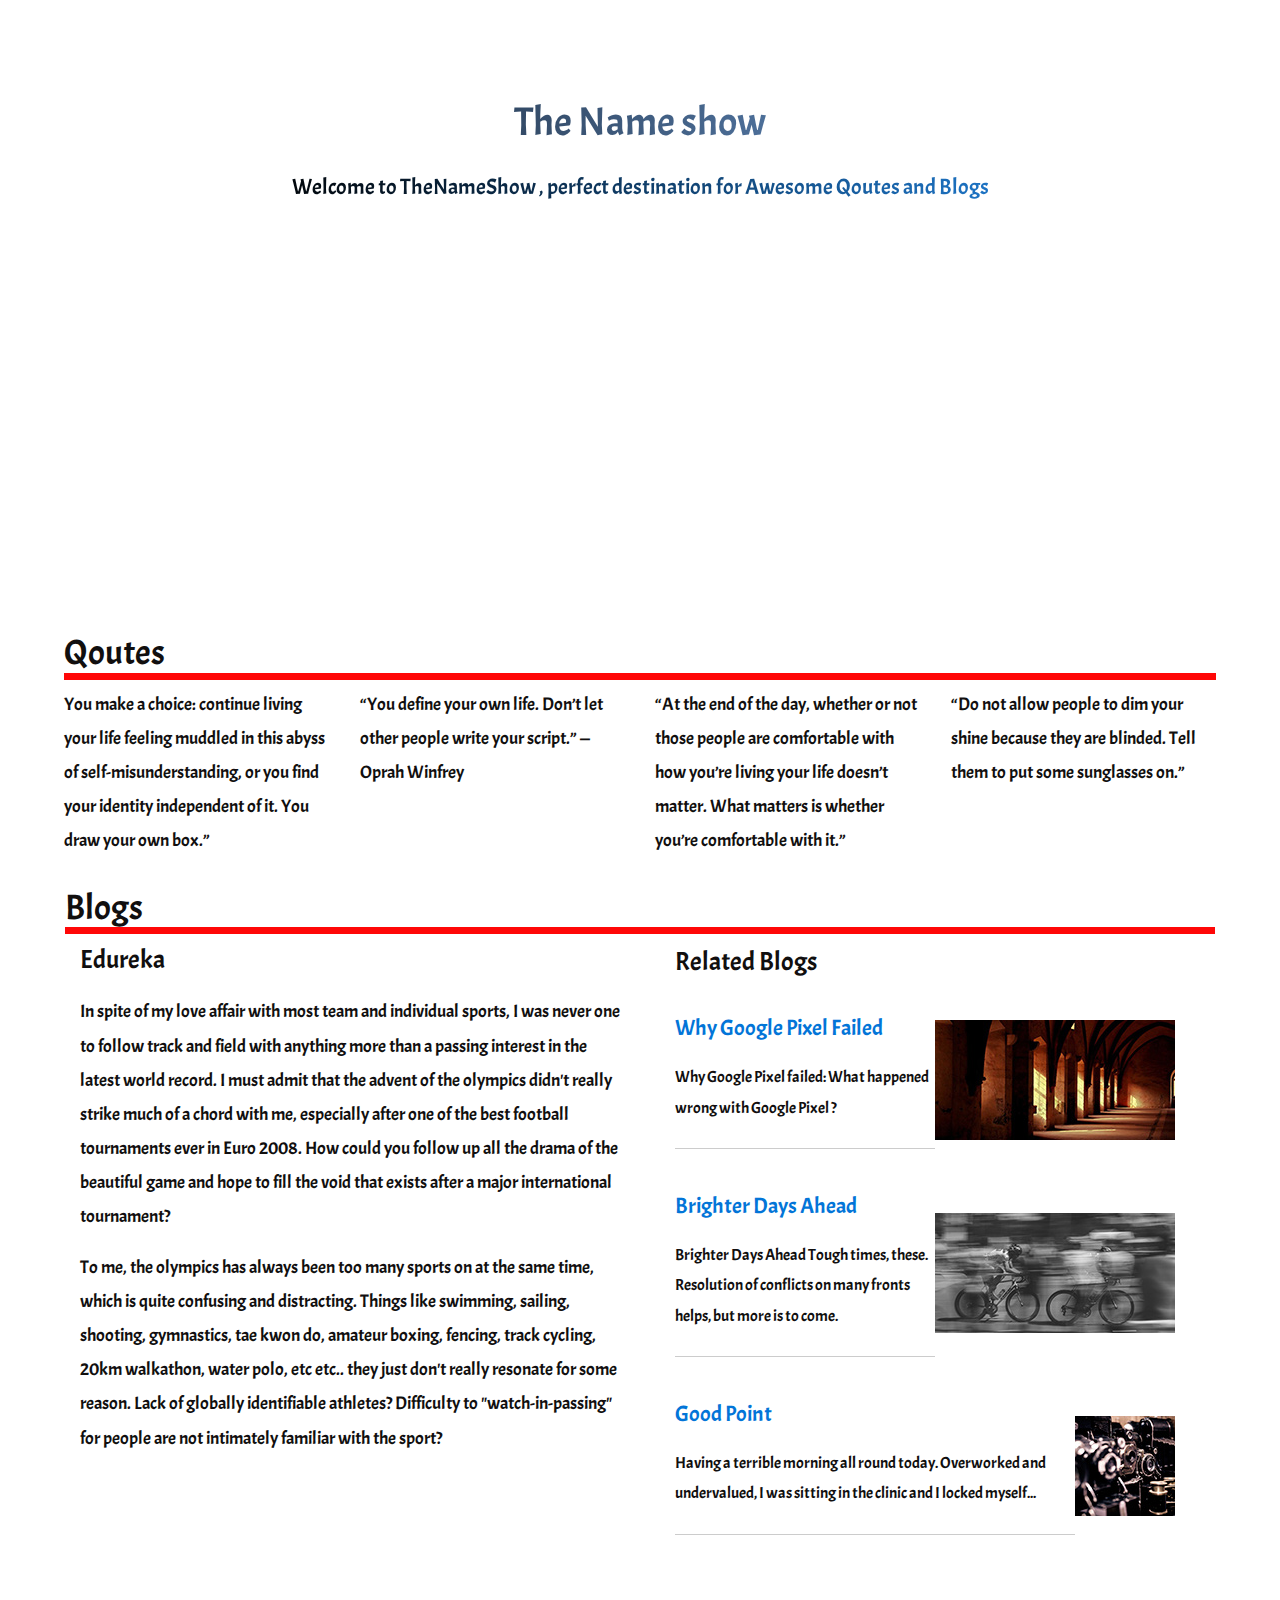
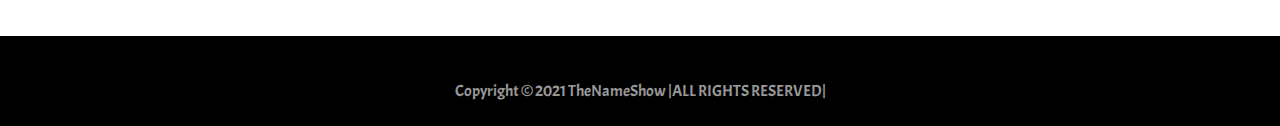
==== commit 8e6a14ea: "30/9/21" ====
--- a/frontend/index.html
+++ b/frontend/index.html
@@ -1,146 +1,271 @@
 <!DOCTYPE html>
-<html lang="en">
+<html>
   <head>
-    <meta charset="UTF-8" />
+    <meta charset="utf-8" />
     <meta http-equiv="X-UA-Compatible" content="IE=edge" />
-    <meta name="viewport" content="width=device-width, initial-scale=1.0" />
-    <link rel="shortcut icon" href="react.png" type="image/x-icon" />
-    <link rel="stylesheet" href="./style.css" />
-    <link rel="preconnect" href="https://fonts.googleapis.com" />
-    <link rel="preconnect" href="https://fonts.gstatic.com" crossorigin />
+    <meta name="viewport" content="width=device-width, initial-scale=1" />
+
+    <title>The Name Show</title>
     <link
       href="https://fonts.googleapis.com/css2?family=Acme&display=swap"
       rel="stylesheet"
     />
-    <link rel="stylesheet" href="style.css" />
-    <title>The Name Show</title>
+    <link rel="stylesheet" href="/backend/static/bootstrap.min.css" />
+    <link rel="stylesheet" href="/backend/static/style.css" />
+
+    <link
+      href="https://cdn.jsdelivr.net/npm/bootstrap@5.1.1/dist/css/bootstrap.min.css"
+      rel="stylesheet"
+      integrity="sha384-F3w7mX95PdgyTmZZMECAngseQB83DfGTowi0iMjiWaeVhAn4FJkqJByhZMI3AhiU"
+      crossorigin="anonymous"
+    />
+    <script
+      src="https://cdn.jsdelivr.net/npm/bootstrap@5.1.1/dist/js/bootstrap.bundle.min.js"
+      integrity="sha384-/bQdsTh/da6pkI1MST/rWKFNjaCP5gBSY4sEBT38Q/9RBh9AH40zEOg7Hlq2THRZ"
+      crossorigin="anonymous"
+    ></script>
   </head>
 
   <body>
-    <div class="container">
-      <div class="main_ui">
- 
-        <nav class="navbar">
-          <p class="webname">The Name Show</p>
-
-          <ul>
-          <li>
-            <a href="#"  id="session">Join A Session</a>
-        </li>
-              
-            <li>
-              <a href="#">Blogs</a>
+    <nav class="navbar navbar-expand-sm navbar-dark bg-dark">
+      <div class="container-fluid">
+        <a class="navbar-brand" href="#">The Name show</a>
+        <button
+          class="navbar-toggler"
+          type="button"
+          data-bs-toggle="collapse"
+          data-bs-target="#navbarSupportedContent"
+          aria-controls="navbarSupportedContent"
+          aria-expanded="false"
+          aria-label="Toggle navigation"
+        >
+          <span class="navbar-toggler-icon"></span>
+        </button>
+        <div class="collapse navbar-collapse" id="navbarSupportedContent">
+          <ul class="navbar-nav me-auto mb-2 mb-lg-0">
+            <li class="nav-item">
+              <a class="nav-link active" aria-current="page" href="./blog.html"
+                >Blogs</a
+              >
             </li>
-            <li>
-              <a href="#">Qoutes</a>
+            <li class="nav-item">
+              <a class="nav-link" href="#">Join Session</a>
             </li>
           </ul>
-        
-          
-        </nav>
-
-   
-        <section class="top-container">
-          <header class="intropg">
-            <div class="article">
-
-              <h1> Welcome to <span > The Name Show</span></h1>
-              <p>Perfect destination for Blogs and awesome Qoutes</p>
-            </div>
-            </header>
-          <div class="qoute-box qoute-box-a">
-            <div class="glass">
-
-              <p class="textboxcontent">
-                “It’s fine to celebrate success but it is more important to heed the lessons of failure.”
-                
-                
+          <form class="d-flex">
+            <input
+              class="form-control me-2"
+              type="search"
+              placeholder="Search"
+              aria-label="Search"
+            />
+            <button class="btn btn-outline-success" type="submit">
+              Search
+            </button>
+          </form>
+        </div>
+      </div>
+    </nav>
+    <div class="tm-home-img-container">
+      <img
+        src="/backend/media/img/contentintro.jpg"
+        alt="Image"
+        class="hidden-lg-up img-fluid"
+      />
+      <div class="row">
+        <div class="col-xs-12 col-sm-12 col-md-12 col-lg-12 text-xs-center">
+          <div class="intropg">
+            <h1 class="tm-gold-text tm-title">The Name show</h1>
+            <p class="tm-subtitle">
+              Welcome to TheNameShow , perfect destination for Awesome Qoutes
+              and Blogs
             </p>
-            <p class="texttitle"> — Bill Gates</p>
-            
-          </div>
-          </div>
-          <div class="qoute-box qoute-box-b">
-            <div class="glass">
-              <p class="textboxcontent">
-                “You may not realize it when it happens, but a kick in the teeth may be the best thing in the world for you.” 
-              </p>
-              <p class="texttitle">– Walt Disney</p>
-
-            </div>
-          </div>
-        </section>
-
-        <section class="boxes">
-         
-          <div class="box">
-            <span></span>
-            <span></span>
-            <span></span>
-            <span></span>
-            
-            <div class="box2">
-
-              <div class="blogcontent">
-                <h2>01</h2>
-                <h3>Eureka<h3>
-                  <p>
-                    I've always had a thing against Landon Donovan. The tag of "best US soccer player of his generation" rang a bit hollow when you looked 
-                  </p>
-                  <a href="#">Read More</a>
+          </div>
+        </div>
+      </div>
+    </div>
+
+    <section class="tm-section">
+      <div class="container-fluid">
+        <h2 class="qoutesnav">Qoutes</h2>
+        <div class="row">
+          <div class="col-xs-12 col-sm-6 col-md-6 col-lg-3 col-xl-3">
+            <div class="tm-content-box">
+              <p class="tm-margin-b-20">
+                You make a choice: continue living your life feeling muddled in
+                this abyss of self-misunderstanding, or you find your identity
+                independent of it. You draw your own box.”
+              </p>
+            </div>
+          </div>
+
+          <div class="col-xs-12 col-sm-6 col-md-6 col-lg-3 col-xl-3">
+            <div class="tm-content-box">
+              <p class="tm-margin-b-20">
+                “You define your own life. Don’t let other people write your
+                script.” — Oprah Winfrey
+              </p>
+            </div>
+          </div>
+
+          <div class="col-xs-12 col-sm-6 col-md-6 col-lg-3 col-xl-3">
+            <div class="tm-content-box">
+              <p class="tm-margin-b-20">
+                “At the end of the day, whether or not those people are
+                comfortable with how you’re living your life doesn’t matter.
+                What matters is whether you’re comfortable with it.”
+              </p>
+            </div>
+          </div>
+
+          <div class="col-xs-12 col-sm-6 col-md-6 col-lg-3 col-xl-3">
+            <div class="tm-content-box">
+              <p class="tm-margin-b-20">
+                “Do not allow people to dim your shine because they are blinded.
+                Tell them to put some sunglasses on.”
+              </p>
+            </div>
+          </div>
+        </div>
+        <!-- row -->
+
+        <div class="row tm-margin-t-big" style="margin: 1px; margin-top: 10px">
+          <h2 class="blognav">Blogs</h2>
+          <div class="col-xs-12 col-sm-12 col-md-12 col-lg-6 col-xl-6">
+            <div class="tm-2-col-left">
+              <h3 class="tm-gold-text tm-title">Edureka</h3>
+
+              <p>
+                In spite of my love affair with most team and individual sports,
+                I was never one to follow track and field with anything more
+                than a passing interest in the latest world record. I must admit
+                that the advent of the olympics didn't really strike much of a
+                chord with me, especially after one of the best football
+                tournaments ever in Euro 2008. How could you follow up all the
+                drama of the beautiful game and hope to fill the void that
+                exists after a major international tournament?
+              </p>
+              <p>
+                To me, the olympics has always been too many sports on at the
+                same time, which is quite confusing and distracting. Things like
+                swimming, sailing, shooting, gymnastics, tae kwon do, amateur
+                boxing, fencing, track cycling, 20km walkathon, water polo, etc
+                etc.. they just don't really resonate for some reason. Lack of
+                globally identifiable athletes? Difficulty to "watch-in-passing"
+                for people are not intimately familiar with the sport?
+              </p>
+            </div>
+          </div>
+
+          <div class="col-xs-12 col-sm-12 col-md-12 col-lg-6 col-xl-6">
+            <div class="tm-2-col-right">
+              <div class="tm-2-rows-md-swap">
+                <div class="tm-overflow-auto row tm-2-rows-md-down-2"></div>
+
+                <div class="row tm-2-rows-md-down-1 tm-margin-t-mid">
+                  <div
+                    class="col-xs-12 col-sm-12 col-md-12 col-lg-12 col-xl-12"
+                  >
+                    <h3 class="tm-gold-text tm-title tm-margin-b-30">
+                      Related Blogs
+                    </h3>
+                    <div class="media tm-related-post">
+                      <div class="media-body">
+                        <a href="#"
+                          ><h4
+                            class="media-heading tm-gold-text tm-margin-b-15"
+                          >
+                            Why Google Pixel Failed
+                          </h4></a
+                        >
+                        <p class="tm-small-font tm-media-description">
+                          Why Google Pixel failed: What happened wrong with
+                          Google Pixel ?
+                        </p>
+                      </div>
+                      <div class="media-left media-middle">
+                        <img
+                          class="media-object"
+                          src="/backend/media/img/tm-img-240x120-3.jpg"
+                          alt="Generic placeholder image"
+                        />
+                      </div>
+                    </div>
+                    <div class="media tm-related-post">
+                      <div class="media-body">
+                        <a href="#"
+                          ><h4
+                            class="media-heading tm-gold-text tm-margin-b-15"
+                          >
+                            Brighter Days Ahead
+                          </h4></a
+                        >
+                        <p class="tm-small-font tm-media-description">
+                          Brighter Days Ahead Tough times, these. Resolution of
+                          conflicts on many fronts helps, but more is to come.
+                        </p>
+                      </div>
+                      <div class="media-left media-middle">
+                        <a href="#">
+                          <img
+                            class="media-object"
+                            src="/backend/media/img/tm-img-240x120-1.jpg"
+                            alt="Generic placeholder image"
+                          />
+                        </a>
+                      </div>
+                    </div>
+                    <div class="media tm-related-post">
+                      <div class="media-body">
+                        <a href="#"
+                          ><h4
+                            class="media-heading tm-gold-text tm-margin-b-15"
+                          >
+                            Good Point
+                          </h4></a
+                        >
+                        <p class="tm-small-font tm-media-description">
+                          Having a terrible morning all round today. Overworked
+                          and undervalued, I was sitting in the clinic and I
+                          locked myself...
+                        </p>
+                      </div>
+                      <div class="media-left media-middle">
+                        <a href="#">
+                          <img
+                            class="media-object"
+                            src="/backend/media/img/tm-img-100x100-5.jpg"
+                            alt="Generic placeholder image"
+                          />
+                        </a>
+                      </div>
+                    </div>
+                  </div>
                 </div>
-            </div>
-            </div>
-    
-            <div class="box">
-              <span></span>
-              <span></span>
-              <span></span>
-              <span></span>
-              
-              <div class="box2">
-  
-                <div class="blogcontent">
-                  <h2>02</h2>
-                  <h3>My Home<h3>
-                    <p>
-                      
-                      If you’ve been keeping an eye on our instagram stories you’ll be aware that we’re now back at home after exactly one year and one week spent travelling full time. 
-                    </p>
-                    <a href="#">Read More</a>
-                  </div>
               </div>
-              </div>
-      
-              <div class="box">
-                <span></span>
-                <span></span>
-                <span></span>
-                <span></span>
-
-                <div class="box2">
-    
-                  <div class="blogcontent">
-                    <h2>03</h2>
-                    <h3>Times Changin'<h3>
-                      <p>
-                        Major changes have recently occured in my life, both personally and professionally. We're approaching five years since the inception of this blog, and going
-                      </p>
-                      <a href="#">Read More</a>
-                    </div>
-                </div>
-                </div>
-        
-      
-          </div>
-        </section>
-
-
-        <footer>
-          <p>TheNameShow &copy; 2021    | All Rights reserved|</p>
-        </footer>
-      </div>
-    
-    </div>
+            </div>
+          </div>
+        </div>
+        <!-- row -->
+      </div>
+    </section>
+
+    <footer class="tm-footer">
+      <div class="container-fluid">
+        <div class="mainfoot">
+          <div class="row">
+            <div class="col-xs-12 tm-copyright-col">
+              <p class="tm-copyright-text">
+                Copyright &copy; 2021 TheNameShow |ALL RIGHTS RESERVED|
+              </p>
+            </div>
+          </div>
+        </div>
+      </div>
+    </footer>
+
+    <script src="js/jquery-1.11.3.min.js"></script>
+    <script src="https://www.atlasestateagents.co.uk/javascript/tether.min.js"></script>
+    <script src="js/bootstrap.min.js"></script>
   </body>
 </html>
--- a/backend/static/style.css
+++ b/backend/static/style.css
@@ -0,0 +1,540 @@
+body {
+  color: #110f0f;
+  font-family: "Acme";
+
+  font-size: 18px;
+  font-weight: 300;
+  overflow-x: hidden;
+}
+a {
+  text-decoration: none;
+}
+a,
+button {
+  transition: all 0.3s ease;
+}
+a:hover,
+a:focus {
+  text-decoration: none;
+  outline: none;
+}
+.intropg h1 {
+  background: linear-gradient(to right, hsl(0deg 0% 0%), hsl(213deg 100% 75%));
+  -webkit-background-clip: text;
+  background-clip: text;
+  -webkit-text-fill-color: transparent;
+}
+
+.intropg p {
+  color: black;
+  background: linear-gradient(to right, hsl(0deg 0% 0%), hsl(209 74% 47%));
+  -webkit-background-clip: text;
+  background-clip: text;
+  -webkit-text-fill-color: transparent;
+}
+.intropg {
+  position: relative;
+  top: 40px;
+}
+
+h2 {
+  font-size: 2.2rem;
+}
+.tm-thin-font {
+  font-weight: 300;
+}
+
+.container-fluid {
+  margin-left: auto;
+  margin-right: auto;
+  max-width: 1390px;
+  overflow-x: hidden;
+}
+
+@media (max-width: 1390px) {
+  .container-fluid {
+    padding-left: 5%;
+    padding-right: 5%;
+  }
+}
+
+.tm-site-name {
+  display: block;
+  font-size: 2rem;
+  font-weight: 400;
+}
+
+.tm-main-nav {
+  font-size: 1.2rem;
+}
+
+.navbar-nav .nav-link {
+  border-radius: 6px;
+  color: black;
+  padding: 10px 40px;
+}
+
+.nav-item.active .nav-link,
+.nav-link:hover,
+.nav-link:focus {
+  color: rgb(53, 53, 53);
+}
+*/ .tm-gold-text {
+  color: #575550;
+}
+
+.tm-section {
+  padding-top: 80px;
+  padding-bottom: 100px;
+}
+
+.tm-home-img-container {
+  background-image: url("../img/contentintro.jpg");
+  background-size: auto;
+  background-position: center;
+  background-repeat: no-repeat;
+  height: 500px;
+  background-size: cover;
+}
+
+.tm-blog-img-container {
+  background-image: url("../img/tm-blog-img.jpg");
+}
+
+.tm-blog-img-container {
+  background-size: auto 200px;
+  background-position: center;
+  background-repeat: no-repeat;
+  height: 200px;
+}
+
+.tm-title {
+  margin-bottom: 1rem;
+  line-height: 1.4;
+}
+
+.tm-subtitle {
+  font-size: 1.4rem;
+  max-width: 800px;
+  margin: 0 auto 80px;
+  z-index: 90;
+}
+
+.tm-content-box {
+  max-width: 310px;
+  margin: 0 auto;
+}
+
+h3 {
+  font-size: 1.65rem;
+}
+h4 {
+  font-size: 1.4rem;
+  line-height: 1.6;
+}
+
+.tm-btn {
+  color: rgb(0, 0, 0);
+  background-color: #9e85f8;
+  border: none;
+  border-radius: 10px;
+  display: inline-block;
+  padding: 5px 10px;
+  text-decoration: none;
+}
+
+h2.qoutesnav,
+.blognav {
+  border-bottom: 7px solid #ff0707;
+}
+.tm-btn:hover,
+.tm-btn:focus {
+  background-color: #ffb7ed;
+  color: rgb(0, 0, 0);
+  outline: none;
+}
+
+.tm-btn-gray {
+  background-color: #666666;
+}
+.tm-btn-gray:hover,
+.tm-btn-gray:focus {
+  background-color: #515050;
+}
+
+.tm-margin-b-15 {
+  margin-bottom: 15px;
+}
+.tm-margin-b-20 {
+  margin-bottom: 20px;
+}
+.tm-margin-b-30 {
+  margin-bottom: 30px;
+}
+.tm-margin-b-40 {
+  margin-bottom: 40px;
+}
+.tm-margin-t-big {
+  margin-top: 100px;
+}
+.tm-margin-t-mid {
+  margin-top: 2px;
+}
+.tm-margin-t-small {
+  margin-top: 30px;
+}
+.exmarginblogs {
+  margin: 1px;
+  margin-top: 23px;
+}
+
+.tm-text-link {
+  color: #006699;
+  line-height: 2.8;
+  text-decoration: underline;
+}
+.tm-overflow-auto {
+  overflow: auto;
+}
+.tm-small-font {
+  font-size: 1rem;
+}
+.tm-related-post {
+  margin-bottom: 40px;
+}
+.tm-related-post:last-child {
+  margin-bottom: 0;
+}
+.media-left {
+  padding-right: 25px;
+}
+.media-body {
+  border-bottom: 1px solid #ccc;
+  padding-bottom: 25px;
+}
+
+.tm-media-description {
+  margin-bottom: 0;
+}
+
+.tm-2-col-right {
+  padding-left: 20px;
+}
+
+.tm-footer {
+  color: #c6c6c6;
+  background-color: #000000;
+  font-size: 1rem;
+  padding-top: 40px;
+  padding-bottom: 20px;
+}
+
+.tm-footer-links-container {
+  padding-left: 10px;
+}
+
+.tm-footer-link {
+  color: #cccc66;
+  line-height: 2.8;
+  text-decoration: underline;
+}
+
+.tm-footer-link:hover,
+.tm-footer-link:focus {
+  color: #cccc66;
+  text-decoration: none;
+}
+.tm-footer-thumbnail {
+  margin-bottom: 5px;
+}
+
+.tm-copyright-text {
+  color: #999999;
+  margin-bottom: 0;
+  text-align: center;
+}
+
+hr {
+  border-top: 1px solid #cccccc;
+}
+p {
+  line-height: 1.9;
+}
+
+.tm-gray-bg {
+  background-color: #b1b1b1;
+  color: black;
+
+  padding: 20px 10px 10px;
+}
+.tm-footer-content-box-title {
+  margin-bottom: 30px;
+}
+
+.tm-img-post {
+  margin-bottom: 30px;
+}
+
+@media (max-width: 1199px) {
+  .tm-2-col-left {
+    padding-right: 0;
+  }
+  .tm-2-col-right {
+    padding-left: 0;
+  }
+  .tm-text-link {
+    line-height: 2.2;
+  }
+  .container-fluid {
+    padding-left: 4%;
+    padding-right: 4%;
+  }
+}
+
+@media (max-width: 991px) {
+  .tm-home-img-container {
+    background: none;
+    height: auto;
+  }
+
+  .tm-subtitle {
+    margin-bottom: 40px;
+  }
+
+  .media {
+    max-width: 240px;
+  }
+  .media-left {
+    display: block;
+    margin-bottom: 20px;
+  }
+
+  .tm-content-box {
+    margin-bottom: 50px;
+  }
+  .tm-text-link {
+    line-height: 2.4;
+  }
+
+  .tm-section {
+    padding-top: 50px;
+    padding-bottom: 60px;
+  }
+
+  .tm-2-col-left,
+  .tm-2-col-right {
+    margin: 0 auto;
+    max-width: 660px;
+  }
+
+  .tm-margin-t-big {
+    margin-top: 30px;
+  }
+  .media {
+    max-width: 100%;
+  }
+  .media-left {
+    display: table-cell;
+    margin-bottom: 0;
+  }
+
+  .tm-footer-content-box {
+    margin-bottom: 40px;
+  }
+
+  .tm-2-rows-md-swap {
+    display: -webkit-flex;
+    display: -ms-flexbox;
+    display: flex;
+    -webkit-flex-direction: column;
+    -ms-flex-direction: column;
+    flex-direction: column;
+  }
+
+  .tm-2-rows-md-down-1 {
+    -webkit-order: 1;
+    -ms-flex-order: 1;
+    order: 1;
+  }
+  .tm-2-rows-md-down-2 {
+    -webkit-order: 2;
+    -ms-flex-order: 2;
+    order: 2;
+    margin-bottom: 0;
+    margin-top: 30px;
+  }
+
+  .tm-contact-right {
+    padding-left: 15px;
+    padding-top: 40px;
+  }
+}
+
+@media (max-width: 897px) {
+  .tm-btn {
+    padding: 10px 15px;
+    font-size: 1rem;
+  }
+}
+
+@media (max-width: 767px) {
+  .tm-main-nav {
+    position: fixed;
+    right: 0;
+    top: 21px;
+    z-index: 1000;
+  }
+  #tmNavbar .navbar-nav .nav-item {
+    float: none;
+  }
+  #tmNavbar .navbar-nav .nav-link {
+    padding: 10px 35px;
+  }
+  #tmNavbar {
+    background: white;
+    border-radius: 6px;
+  }
+  #tmNavbar .navbar-nav .nav-item + .nav-item {
+    margin-left: 0;
+  }
+  .navbar-toggler {
+    background: white;
+    border-color: #cc9900;
+    color: #cc9900;
+    display: block;
+    margin-left: auto;
+    margin-right: 0;
+  }
+  .navbar-toggler:focus {
+    outline: none;
+  }
+  .tm-content-box {
+    margin-bottom: 50px;
+  }
+
+  .tm-2-col-left {
+    padding-right: 0;
+    max-width: 660px;
+  }
+
+  .tm-2-col-right {
+    padding-left: 0;
+  }
+  .tm-margin-b-40 {
+    margin-bottom: 25px;
+  }
+
+  .tm-copyright-text {
+    padding-top: 0;
+    text-align: center;
+  }
+  .tm-gray-bg {
+    padding: 20px 20px 10px;
+  }
+  .tm-footer {
+    padding-bottom: 15px;
+  }
+
+  .tm-2-rows-sm-swap {
+    display: -webkit-flex;
+    display: -ms-flexbox;
+    display: flex;
+    -webkit-flex-direction: column;
+    -ms-flex-direction: column;
+    flex-direction: column;
+  }
+
+  .tm-2-rows-sm-down-1 {
+    -webkit-order: 1;
+    -ms-flex-order: 1;
+    order: 1;
+  }
+  .tm-2-rows-sm-down-2 {
+    -webkit-order: 2;
+    -ms-flex-order: 2;
+    order: 2;
+    margin-bottom: 0;
+    margin-top: 30px;
+  }
+
+  .tm-sm-m-b {
+    margin-bottom: 20px;
+  }
+  .tm-aside-r {
+    padding-left: 15px;
+  }
+  .tm-aside-container {
+    max-width: 310px;
+    margin: 0 auto;
+  }
+
+  .tm-blog-post {
+    padding-bottom: 10px;
+  }
+  .tm-content-box-contact {
+    margin-top: 40px;
+    margin-bottom: 0;
+  }
+
+  .tm-contact-row-related-posts {
+    margin-top: 40px;
+  }
+}
+
+@media (max-width: 543px) {
+  .tm-footer-links-container {
+    padding-left: 0;
+  }
+  .tm-xs-m-t {
+    margin-top: 20px;
+  }
+  .tm-btn {
+    padding: 10px 30px;
+  }
+}
+
+@media (max-width: 510px) {
+  .media {
+    max-width: 240px;
+  }
+  .media-left {
+    display: block;
+    margin-bottom: 20px;
+  }
+
+  .tm-section {
+    padding-top: 10%;
+    padding-bottom: 10%;
+  }
+
+  .tm-subtitle {
+    margin-bottom: 20px;
+  }
+  .tm-margin-b-40 {
+    margin-bottom: 15px;
+  }
+  .tm-content-box {
+    margin-bottom: 40px;
+  }
+  .tm-margin-t-mid {
+    margin-top: 30px;
+  }
+  .tm-footer-content-box {
+    margin-bottom: 40px;
+  }
+  .tm-footer-content-box-title {
+    margin-bottom: 15px;
+  }
+  #google-map {
+    margin-top: 25px;
+  }
+  .tm-map-section {
+    margin-top: 50px;
+  }
+
+  .tm-contact-related-posts-container {
+    max-width: 240px;
+    margin-left: auto;
+    margin-right: auto;
+  }
+}
